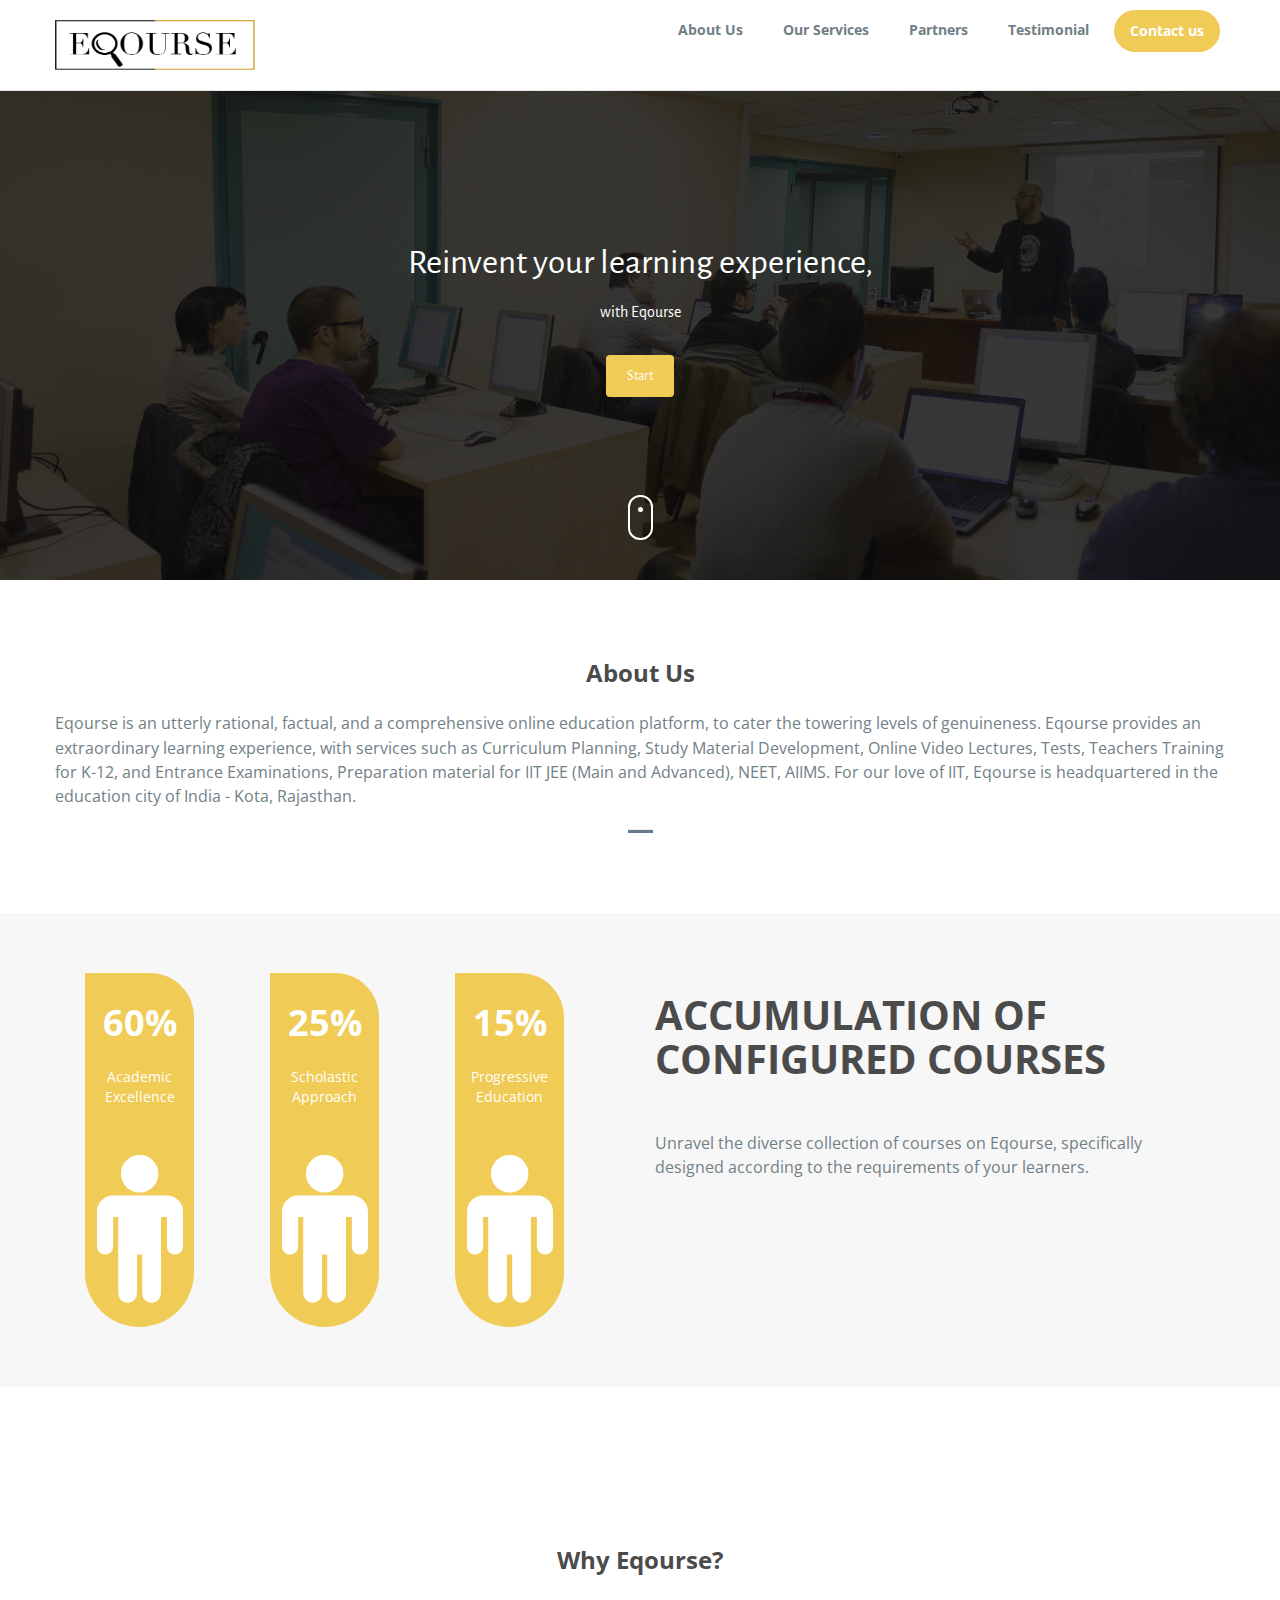
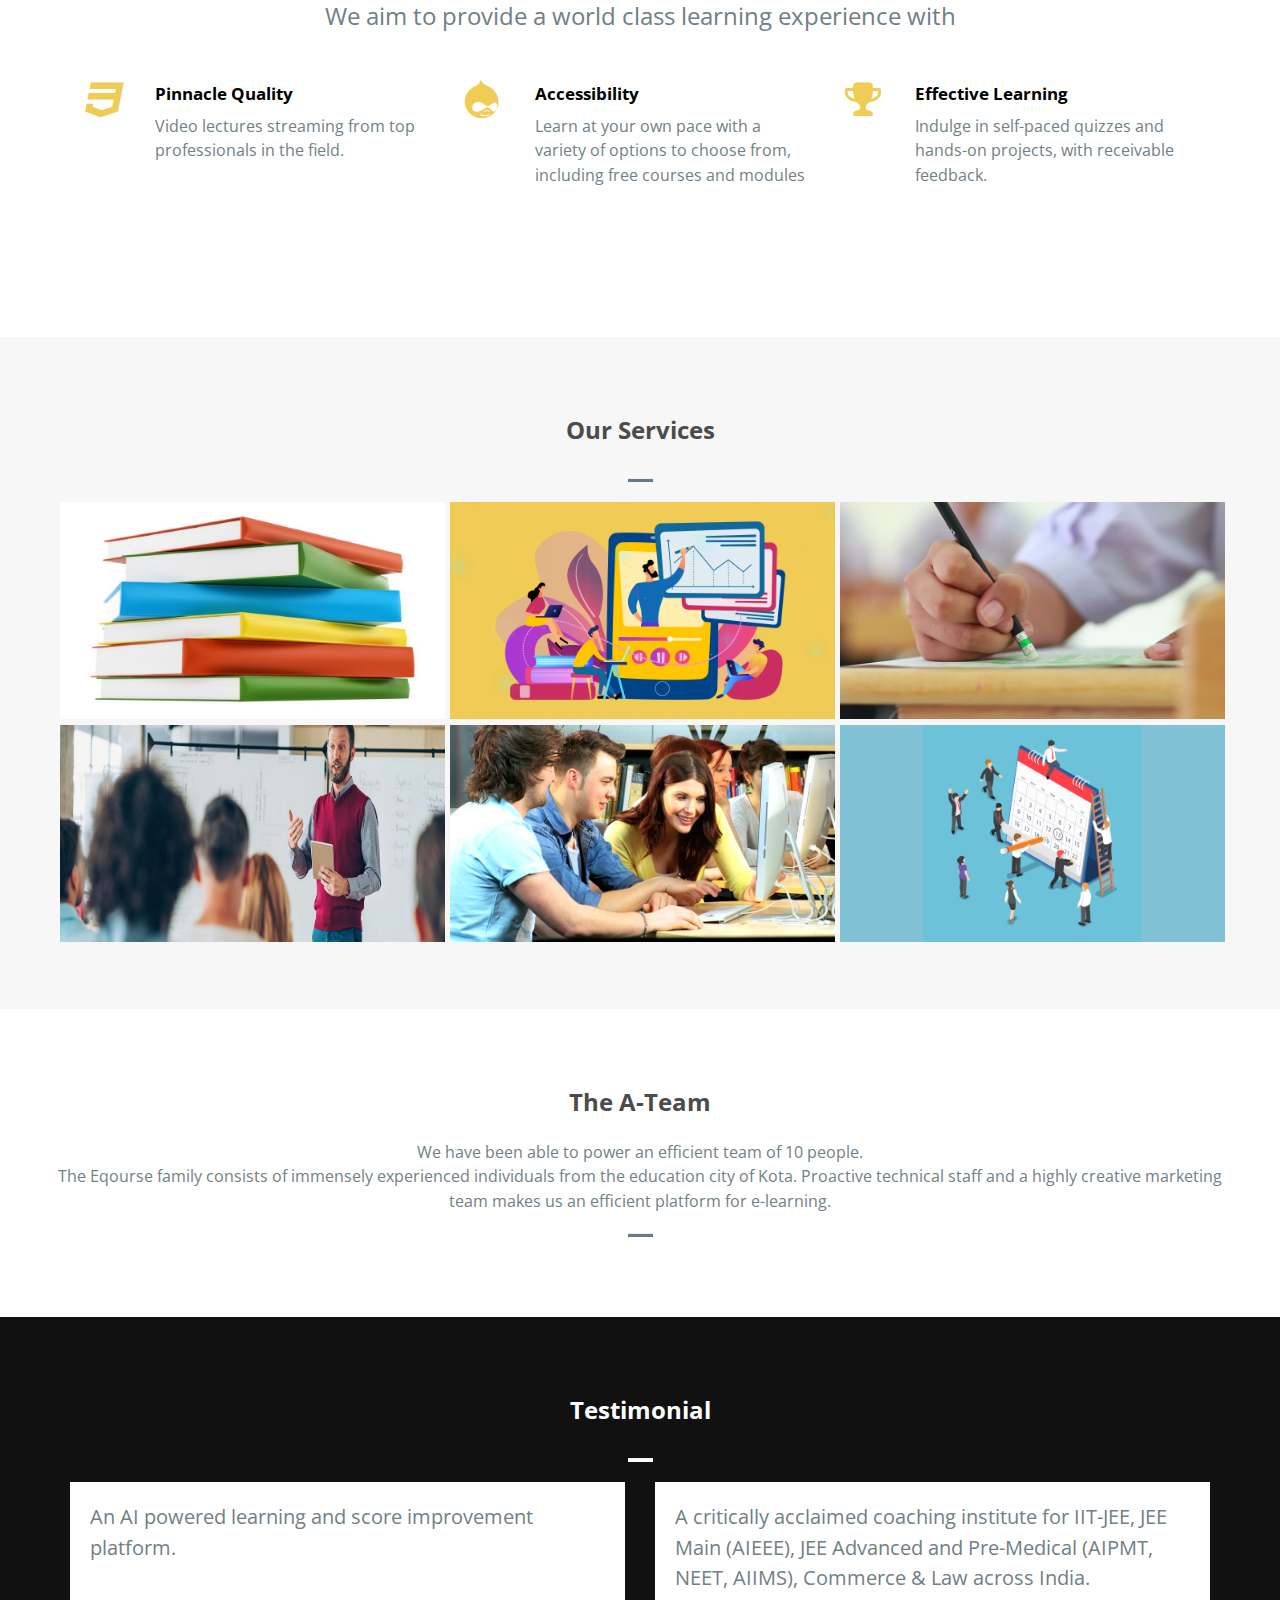
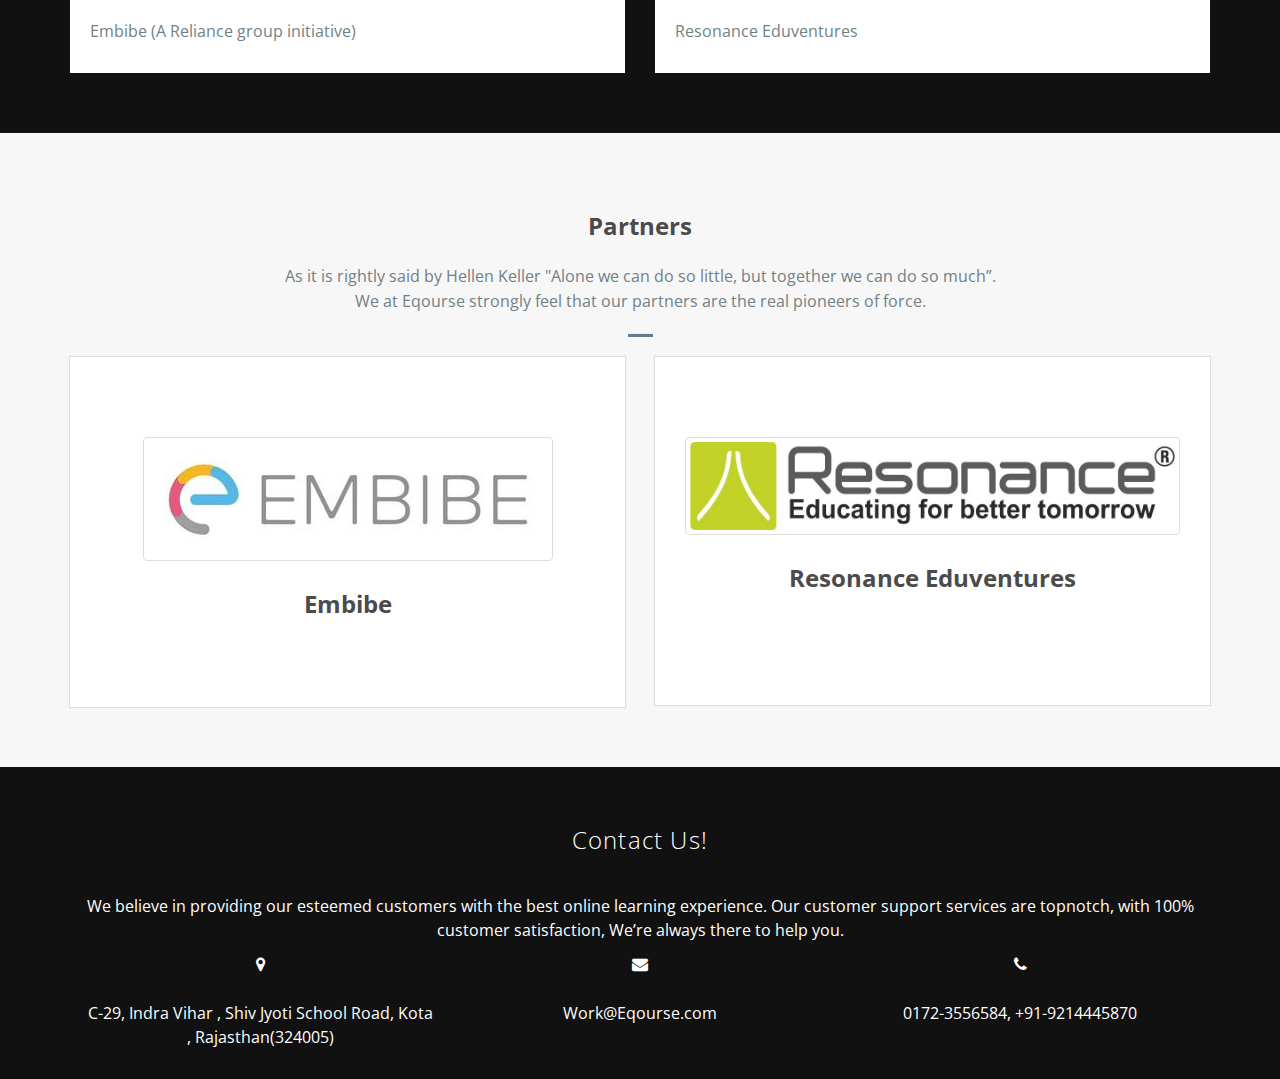
==== target/index.html @ d8205de4 "finnal" ====
<!DOCTYPE html>
<html lang="en">
<head>
  <meta charset="utf-8">
  <meta name="viewport" content="width=device-width, initial-scale=1">
  <link rel="icon" type="image/x-icon" href="img/EqourseLogo.png">
  <title>Eqourse</title>
  <link rel="stylesheet" type="text/css" href="https://fonts.googleapis.com/css?family=Open+Sans|Candal|Alegreya+Sans">
  <link rel="stylesheet" type="text/css" href="css/font-awesome.min.css">
  <link rel="stylesheet" type="text/css" href="css/bootstrap.min.css">
  <link rel="stylesheet" type="text/css" href="css/imagehover.min.css">
  <link rel="stylesheet" type="text/css" href="css/style.css">
  <script data-ad-client="ca-pub-9390100890086016" async src="https://pagead2.googlesyndication.com/pagead/js/adsbygoogle.js"></script>
</head>

<body>
  <!--Navigation bar-->
  <nav class="navbar navbar-default navbar-fixed-top">
    <div class="container">
      <div class="navbar-header">
        <button type="button" class="navbar-toggle" data-toggle="collapse" data-target="#myNavbar">
          <span class="icon-bar"></span>
          <span class="icon-bar"></span>
          <span class="icon-bar"></span>
        </button>
        <a class="navbar-brand" href="index.html"><img style=" width: 200px;height:50px" src="img/EqourseLogo.png" alt="Eqourse"></a>
      </div>
      <div class="collapse navbar-collapse" id="myNavbar">
        <ul class="nav navbar-nav navbar-right">
          <li><a href="#feature">About Us</a></li>
		   <li><a href="#courses">Our Services</a></li>
          <li><a href="#work-shop">Partners</a></li>
        
          <li><a href="#testimonial">Testimonial</a></li>
		   
         <!--  <li><a href="#" data-target="#login" data-toggle="modal">Sign in</a></li> -->
          <li class="btn-trial"><a href="#footer">Contact us</a></li>
        </ul>
      </div>
    </div>
  </nav>
  <!--/ Navigation bar-->
  <!--Modal box-->
  <div class="modal fade" id="login" role="dialog">
    <div class="modal-dialog modal-sm">

      <!-- Modal content no 1-->
<!--       <div class="modal-content">
        <div class="modal-header">
          <button type="button" class="close" data-dismiss="modal">&times;</button>
          <h4 class="modal-title text-center form-title">Login</h4>
        </div>
        <div class="modal-body padtrbl">

          <div class="login-box-body">
            <p class="login-box-msg">Sign in to start your session</p>
            <div class="form-group">
              <form name="" id="loginForm">
                <div class="form-group has-feedback">
                 
                  <input class="form-control" placeholder="Username" id="loginid" type="text" autocomplete="off" />
                  <span style="display:none;font-weight:bold; position:absolute;color: red;position: absolute;padding:4px;font-size: 11px;background-color:rgba(128, 128, 128, 0.26);z-index: 17;  right: 27px; top: 5px;" id="span_loginid"></span>
                
                  <span class="glyphicon glyphicon-user form-control-feedback"></span>
                </div>
                <div class="form-group has-feedback">
               
                  <input class="form-control" placeholder="Password" id="loginpsw" type="password" autocomplete="off" />
                  <span style="display:none;font-weight:bold; position:absolute;color: grey;position: absolute;padding:4px;font-size: 11px;background-color:rgba(128, 128, 128, 0.26);z-index: 17;  right: 27px; top: 5px;" id="span_loginpsw"></span>
                 
                  <span class="glyphicon glyphicon-lock form-control-feedback"></span>
                </div>
                <div class="row">
                  <div class="col-xs-12">
                    <div class="checkbox icheck">
                      <label>
                                <input type="checkbox" id="loginrem" > Remember Me
                              </label>
                    </div>
                  </div>
                  <div class="col-xs-12">
                    <button type="button" class="btn btn-green btn-block btn-flat" onclick="userlogin()">Sign In</button>
                  </div>
                </div>
              </form>
            </div>
          </div>
        </div>
      </div> -->

    </div>
  </div>
  <!--/ Modal box-->
  <!--Banner-->
  <div class="banner">
    <div class="bg-color">
      <div class="container">
        <div class="row">
          <div class="banner-text text-center">
            <div class="text-border">
              <h2 class="text-dec"></h2>
            </div>
            <div class="intro-para text-center quote">
              <p class="big-text">Reinvent your learning experience,</p>
              <p class="small-text">with Eqourse</p>
              <a href="#footer" class="btn get-quote">Start</a>
            </div>
            <a href="#feature" class="mouse-hover">
              <div class="mouse"></div>
            </a>
          </div>
        </div>
      </div>
    </div>
  </div>
  <!--/ Banner-->
  <!--Feature-->
  <section id="feature" class="section-padding">
    <div class="container">
      <div class="row">
        <div class="header-section ">
          <h2 class="text-center">About Us</h2>
          <p>
Eqourse is an utterly rational, factual, and a comprehensive online education platform, to cater the towering levels of genuineness.

Eqourse provides an extraordinary learning experience, with services such as Curriculum Planning, Study Material Development, Online Video Lectures, Tests, Teachers Training for K-12, and Entrance Examinations, Preparation material for IIT JEE (Main and Advanced), NEET, AIIMS. 
For our love of IIT, Eqourse is headquartered in the education city of India - Kota, Rajasthan. 
<br>
          <hr class="bottom-line">
        </div>
      
      </div>
    </div>
  </section>
  <!--/ feature-->
  <!--Organisations-->
  <section id="organisations" class="section-padding">
    <div class="container">
      <div class="row">
        <div class="col-md-6">
          <div class="col-lg-4 col-md-4 col-sm-4 col-xs-4">
            <div class="orga-stru">
              <h3>60%</h3>
              <p>Academic Excellence</p>
              <i class="fa fa-male"></i>
            </div>
          </div>
          <div class="col-lg-4 col-md-4 col-sm-4 col-xs-4">
            <div class="orga-stru">
              <h3>25%</h3>
              <p>Scholastic Approach</p>
              <i class="fa fa-male"></i>
            </div>
          </div>
          <div class="col-lg-4 col-md-4 col-sm-4 col-xs-4">
            <div class="orga-stru">
              <h3>15%</h3>
              <p>Progressive Education</p>
              <i class="fa fa-male"></i>
            </div>
          </div>
        </div>
        <div class="col-md-6">
          <div class="detail-info">
            <hgroup>
              <h3 class="det-txt"> Accumulation of Configured courses</h3>
              <h4 class="sm-txt"></h4>
            </hgroup>
            <p class="det-p">Unravel the diverse collection of courses on Eqourse, specifically designed according to the requirements of your learners. 
</p>
          </div>
        </div>
      </div>
    </div>
  </section>
  <!--/ Organisations-->
  <!--Cta-->
  <section id="cta-2">
    <div class="container">
      <div class="row">
        <div class="col-lg-12">
          <h2 class="text-center">Why Eqourse?</h2>
          <p class="cta-2-txt">We aim to provide a world class learning experience with</p>
           <div class="feature-info">
          <div class="fea">
            <div class="col-md-4">
              <div class="heading pull-right">
                <h4>Pinnacle Quality </h4>
                <p>Video lectures streaming from top professionals in the field.</p>
              </div>
              <div class="fea-img pull-left">
                <i class="fa fa-css3"></i>
              </div>
            </div>
          </div>
          <div class="fea">
            <div class="col-md-4">
              <div class="heading pull-right">
                <h4>Accessibility </h4>
                <p>Learn at your own pace with a variety of options to choose from, including free courses and modules</p>
              </div>
              <div class="fea-img pull-left">
                <i class="fa fa-drupal"></i>
              </div>
            </div>
          </div>
          <div class="fea">
            <div class="col-md-4">
              <div class="heading pull-right">
                <h4>Effective Learning</h4>
                <p>Indulge in self-paced quizzes and hands-on projects, with receivable feedback. </p>
              </div>
              <div class="fea-img pull-left">
                <i class="fa fa-trophy"></i>
              </div>
            </div>
          </div>
        </div>
        </div>
      </div>
    </div>
  </section> 
  <!--/ Cta-->
  
  
   <!--Courses-->
  <section id="courses" class="section-padding">
    <div class="container">
      <div class="row">
        <div class="header-section text-center">
          <h2>Our Services</h2>
          <p></p>
          <hr class="bottom-line">
        </div>
      </div>
    </div>
    <div class="container">
      <div class="row">
        <div class="col-md-4 col-sm-6 padleft-right">
          <figure class="imghvr-fold-up">
            <img src="img/course01.jpg" class="img-responsive">
            <figcaption>
              <h3>Study Material Development </h3>
              <p>While developing study material, one must keep into consideration the material related to reading, problem solving approach and topic analysis of the particular course. 
</p>
            </figcaption>
            <a href="#"></a>
          </figure>
        </div>
        <div class="col-md-4 col-sm-6 padleft-right">
          <figure class="imghvr-fold-up">
            <img src="img/course02.jpg" class="img-responsive">
            <figcaption>
              <h3>Online Video Lectures</h3>
              <p>We design educational lectures to be posted online. Lectures are recorded to video, audio or both, then uploaded and made viewable</p>
            </figcaption>
            <a href="#"></a>
          </figure>
        </div>
        <div class="col-md-4 col-sm-6 padleft-right">
          <figure class="imghvr-fold-up">
            <img src="img/course03.jpg" class="img-responsive">
            <figcaption>
              <h3>Tests</h3>
              <p> We design challenging procedures intended to establish the quality, performance, and reliability of students.
</p>
            </figcaption>
            <a href="#"></a>
          </figure>
        </div>
        <div class="col-md-4 col-sm-6 padleft-right">
          <figure class="imghvr-fold-up">
            <img src="img/course04.jpg" class="img-responsive">
            <figcaption>
              <h3>Teachers Training for K-12</h3>
              <p>We provide a qualified K12-powered training program for teachers by thorough training in online instruction methods.</p>
            </figcaption>
            <a href="#"></a>
          </figure>
        </div>
        <div class="col-md-4 col-sm-6 padleft-right">
          <figure class="imghvr-fold-up">
            <img src="img/course05.jpg" class="img-responsive">
            <figcaption>
              <h3>Entrance Examinations Preparation</h3>
              <p>We help our users to prepare themselves for entrance exams for IIT JEE (Main and Advanced), NEET, and AIIMS. 
by practicing using question papers from previous years.</p>
            </figcaption>
            <a href="#"></a>
          </figure>
        </div>
        <div class="col-md-4 col-sm-6 padleft-right">
         <figure class="imghvr-fold-up">
            <img src="img/course06.jpg" class="img-responsive">
            <figcaption>
              <h3>Curriculum Planning</h3>
              <p>A complex process where we analyse intended learning outcomes, assessments, content and pedagogic requirements necessary for student success across an entire curriculum.</p>
            </figcaption>
            <a href="#"></a>
          </figure>
        </div>
      </div>
    </div>
  </section>
  <!--/ Courses-->
  <!--Faculity member-->
  <section id="faculity-member" class="section-padding">
    <div class="container">
      <div class="row">
        <div class="header-section text-center">
          <h2>The A-Team</h2>
          <p>We have been able to power an efficient team of 10 people. 
		  </br>
The Eqourse family consists of immensely experienced individuals from the education city of Kota. Proactive technical staff and a highly creative marketing team makes us an efficient platform for e-learning. 
</p>
          <hr class="bottom-line">
        </div>
       <!--  <div class="col-lg-4 col-md-4 col-sm-4">
          <div class="pm-staff-profile-container">
            <div class="pm-staff-profile-image-wrapper text-center">
              <div class="pm-staff-profile-image">
                <img src="img/mentor.jpg" alt="" class="img-thumbnail img-circle" />
              </div>
            </div>
            <div class="pm-staff-profile-details text-center">
              <p class="pm-staff-profile-name">Bryan Johnson</p>
              <p class="pm-staff-profile-title">Lead Software Engineer</p>

              <p class="pm-staff-profile-bio">Davinder Singh Davinder Singh, budget web creator budget . Donec et placerat dui. In posuere metus et budget  placerat tristique. Maecenas Davinder est in sem  budget web creatorrper tincidunt. </p>
            </div>
          </div>
        </div>
        <div class="col-lg-4 col-md-4 col-sm-4">
          <div class="pm-staff-profile-container">
            <div class="pm-staff-profile-image-wrapper text-center">
              <div class="pm-staff-profile-image">
                <img src="img/mentor.jpg" alt="" class="img-thumbnail img-circle" />
              </div>
            </div>
            <div class="pm-staff-profile-details text-center">
              <p class="pm-staff-profile-name">Bryan Johnson</p>
              <p class="pm-staff-profile-title">Lead Software Engineer</p>

              <p class="pm-staff-profile-bio">Davinder Singh Davinder Singh, budget web creator budget . Donec et placerat dui. In posuere metus et budget  placerat tristique. Maecenas Davinder est in sem  budget web creatorrper tincidunt. </p>
            </div>
          </div>
        </div>
        <div class="col-lg-4 col-md-4 col-sm-4">
          <div class="pm-staff-profile-container">
            <div class="pm-staff-profile-image-wrapper text-center">
              <div class="pm-staff-profile-image">
                <img src="img/mentor.jpg" alt="" class="img-thumbnail img-circle" />
              </div>
            </div>
            <div class="pm-staff-profile-details text-center">
              <p class="pm-staff-profile-name">Bryan Johnson</p>
              <p class="pm-staff-profile-title">Lead Software Engineer</p>

              <p class="pm-staff-profile-bio">Davinder Singh Davinder Singh, budget web creator budget . Donec et placerat dui. In posuere metus et budget  placerat tristique. Maecenas Davinder est in sem  budget web creatorrper tincidunt. </p>
            </div>
          </div>
        </div> -->
      </div>
    </div>
  </section>
  <!--/ Faculity member-->
  <!--Testimonial-->
  <section id="testimonial" class="section-padding">
    <div class="container">
      <div class="row">
        <div class="header-section text-center">
          <h2 class="white">Testimonial</h2>
          <hr class="bottom-line bg-white">
        </div>
        <div class="col-md-6 col-sm-6">
          <div class="text-comment">
            <p class="text-par">An AI powered learning and score improvement platform.<br><br></p>
            <p class="text-name"> Embibe (A Reliance group initiative)</p>
          </div>
        </div>
        <div class="col-md-6 col-sm-6">
          <div class="text-comment">
            <p class="text-par"> A critically acclaimed coaching institute for IIT-JEE, JEE Main (AIEEE), JEE Advanced and Pre-Medical (AIPMT, NEET, AIIMS), Commerce & Law across India.</p>
            <p class="text-name">Resonance Eduventures </p>
          </div>
        </div>
      </div>
    </div>
  </section>
  <!--/ Testimonial-->
 
  <!--Pricing--><!-- 
  <section id="pricing" class="section-padding">
    <div class="container">
      <div class="row">
        <div class="header-section text-center">
          <h2>Our Pricing</h2>
          <p>Davinder Singh Davinder Singh, budget Web creator adipisicing budget . Budgetem nesciunt vitae,<br> maiores, magni Budget Web creatorum aliBudget Web creator.</p>
          <hr class="bottom-line">
        </div>
        <div class="col-md-4 col-sm-4">
          <div class="price-table">
           
            <div class="pricing-head">
              <h4>Monthly Plan</h4>
              <span class="fa fa-usd curency"></span> <span class="amount">200</span>
            </div>

          
            <div class="price-in mart-15">
              <a href="#" class="btn btn-bg green btn-block">PURCHACE</a>
            </div>
          </div>
        </div>
        <div class="col-md-4 col-sm-4">
          <div class="price-table">
            
            <div class="pricing-head">
              <h4>Quarterly Plan</h4>
              <span class="fa fa-usd curency"></span> <span class="amount">800</span>
            </div>

          
            <div class="price-in mart-15">
              <a href="#" class="btn btn-bg yellow btn-block">PURCHACE</a>
            </div>
          </div>
        </div>
        <div class="col-md-4 col-sm-4">
          <div class="price-table">
          
            <div class="pricing-head">
              <h4>Year Plan</h4>
              <span class="fa fa-usd curency"></span> <span class="amount">1200</span>
            </div>

           
            <div class="price-in mart-15">
              <a href="#" class="btn btn-bg red btn-block">PURCHACE</a>
            </div>
          </div>
        </div>
      </div>
    </div>
  </section> -->
  <!--/ Pricing-->
  <!--Contact-->
<!--   <section id="contact" class="section-padding">
    <div class="container">
      <div class="row">
        <div class="header-section text-center">
          <h2>Contact Us</h2>
          <p>We believe in providing our esteemed customers with the best online learning experience. Our customer support services are topnotch, with 100% customer satisfaction, We’re always there to help you. </p>
          <hr class="bottom-line">
        </div>
        <div id="sendmessage">Your message has been sent. Thank you!</div>
        <div id="errormessage"></div>
        <form action="" method="post" role="form" class="contactForm">
          <div class="col-md-6 col-sm-6 col-xs-12 left">
            <div class="form-group">
              <input type="text" name="name" class="form-control form" id="name" placeholder="Your Name" data-rule="minlen:4" data-msg="Please enter at least 4 chars" />
              <div class="validation"></div>
            </div>
            <div class="form-group">
              <input type="email" class="form-control" name="email" id="email" placeholder="Your Email" data-rule="email" data-msg="Please enter a valid email" />
              <div class="validation"></div>
            </div>
            <div class="form-group">
              <input type="text" class="form-control" name="subject" id="subject" placeholder="Subject" data-rule="minlen:4" data-msg="Please enter at least 8 chars of subject" />
              <div class="validation"></div>
            </div>
          </div>

          <div class="col-md-6 col-sm-6 col-xs-12 right">
            <div class="form-group">
              <textarea class="form-control" name="message" rows="5" data-rule="required" data-msg="Please write something for us" placeholder="Message"></textarea>
              <div class="validation"></div>
            </div>
          </div>

          <div class="col-xs-12">
          
            <button type="submit" id="submit" name="submit" class="form contact-form-button light-form-button oswald light">SEND EMAIL</button>
          </div>
        </form>

      </div>
    </div>
  </section> -->
  <!--/ Contact-->
  <!--work-shop-->
  <section id="work-shop" class="section-padding">
    <div class="container">
      <div class="row">
        <div class="header-section text-center">
          <h2>Partners</h2>
           <p >As it is rightly said by Hellen Keller "Alone we can do so little, but together we can do so much”.  <br>
We at Eqourse strongly feel that our partners are the real pioneers of force.<br>
</p>
          <hr class="bottom-line">
        </div>
        <div class="col-md-6 col-sm-6">
          <div class="service-box text-center">
            <div class="icon-box">
			<img src="img/Embibe_Logo.png" alt="" class="img-thumbnail " />
             
            </div>
            <div class="icon-text">
              <h4 class="ser-text">Embibe</h4>
			  
            </div>
          </div>
        </div>
        <div class="col-md-6 col-sm-6">
          <div class="service-box text-center">
            <div class="icon-box">
              <img src="img/Resonance_Logo.jpg" alt="" class="img-thumbnail " />
            </div>
            <div class="icon-text">
              <h4 class="ser-text">Resonance Eduventures</h4><br>
            </div>
          </div>
        </div>
     <!--    <div class="col-md-4 col-sm-6">
          <div class="service-box text-center">
            <div class="icon-box">
              <i class="fa fa-joomla color-green"></i>
            </div>
            <div class="icon-text">
              <h4 class="ser-text">Entrance Examinations Preparation</h4>
            </div>
          </div>
        </div> -->
      </div>
    </div>
  </section>
  <!--/ work-shop-->
  <!--Footer-->
  <footer id="footer" class="footer">
    <div class="container text-center">

      <h3>Contact Us!</h3>
<p>We believe in providing our esteemed customers with the best online learning experience. Our customer support services are topnotch, with 100% customer satisfaction, We’re always there to help you. </p>
         
      <!-- <form class="mc-trial row">
        <div class="form-group col-md-3 col-md-offset-2 col-sm-4">
          <div class=" controls">
            <input name="name" placeholder="Enter Your Name" class="form-control" type="text">
          </div>
        </div>
      
        <div class="form-group col-md-3 col-sm-4">
          <div class=" controls">
            <input name="EMAIL" placeholder="Enter Your email" class="form-control" type="email">
          </div>
        </div>
      
        <div class="col-md-2 col-sm-4">
          <p>
            <button name="submit" type="submit" class="btn btn-block btn-submit">
            Submit <i class="fa fa-arrow-right"></i></button>
          </p>
        </div>
      </form> -->
      <!-- End newsletter-form -->
	  
	  <div class="col-md-4 col-lg-4 col-sm-12 single-contact">
                  <div class="contact-icon">
                    <i class="fa fa-map-marker"></i>
                  </div><br>
                  <p>C-29, Indra Vihar , Shiv Jyoti School Road, Kota , Rajasthan(324005)</p>
                </div>
                <div class="col-md-4 col-lg-4 col-sm-12 single-contact">
                  <div class="contact-icon">
                    <i class="fa fa-envelope"></i>
                  </div>
				  <br>
                  <p><a href="mailto:dsocialstylus@gmail.com">Work@Eqourse.com</a></p>
                </div>
                <div  class="col-md-4 col-lg-4 col-sm-12 single-contact">
                  <div class="contact-icon">
                    <i class="fa fa-phone"></i>
                  </div>
				  <br>
                  <p><a href="callto:01723556584">0172-3556584,</a>
				  <a href="callto:+917717589805">+91-9214445870</a></p>
                </div>
     
      <div >
        <a href="https://bootstrapmade.com/"></a>
		 <!--  <ul class="social-links">
        <li><a href="#link"><i class="fa fa-twitter fa-fw"></i></a></li>
        <li><a href="#link"><i class="fa fa-facebook fa-fw"></i></a></li>
        <li><a href="#link"><i class="fa fa-google-plus fa-fw"></i></a></li>
        <li><a href="#link"><i class="fa fa-dribbble fa-fw"></i></a></li>
        <li><a href="#link"><i class="fa fa-linkedin fa-fw"></i></a></li>
      </ul>  -->
      </div>
	 
    </div>
	
  </footer>
  <!--/ Footer-->

  <script src="js/jquery.min.js"></script>
  <script src="js/jquery.easing.min.js"></script>
  <script src="js/bootstrap.min.js"></script>
  <script src="js/custom.js"></script>
  <script src="contactform/contactform.js"></script>

</body>

</html>
---- target/css/imagehover.min.css ----
/*
 * ImageHover.css - http://www.imagehover.io
 */
 [class*=' imghvr-'],[class^=imghvr-]{position:relative;display:inline-block;margin:0;max-width:100%;background-color:#2266a5;color:#fff;overflow:hidden;-webkit-backface-visibility:hidden;backface-visibility:hidden;-moz-osx-font-smoothing:grayscale;-webkit-transform:translateZ(0);transform:translateZ(0)}[class*=' imghvr-']>img,[class^=imghvr-]>img{vertical-align:top;max-width:100%}[class*=' imghvr-'] figcaption,[class^=imghvr-] figcaption{background-color:#135796;padding:30px;position:absolute;top:0;bottom:0;left:0;right:0;color:#fff}[class*=' imghvr-'] figcaption h1,[class*=' imghvr-'] figcaption h2,[class*=' imghvr-'] figcaption h3,[class*=' imghvr-'] figcaption h4,[class*=' imghvr-'] figcaption h5,[class*=' imghvr-'] figcaption h6,[class^=imghvr-] figcaption h1,[class^=imghvr-] figcaption h2,[class^=imghvr-] figcaption h3,[class^=imghvr-] figcaption h4,[class^=imghvr-] figcaption h5,[class^=imghvr-] figcaption h6{color:#fff}[class*=' imghvr-'] a,[class^=imghvr-] a{position:absolute;top:0;bottom:0;left:0;right:0;z-index:1}[class*=' imghvr-'],[class*=' imghvr-'] *,[class*=' imghvr-'] :after,[class*=' imghvr-'] :before,[class*=' imghvr-']:after,[class*=' imghvr-']:before,[class^=imghvr-],[class^=imghvr-] *,[class^=imghvr-] :after,[class^=imghvr-] :before,[class^=imghvr-]:after,[class^=imghvr-]:before{-webkit-box-sizing:border-box;box-sizing:border-box;-webkit-transition:all .35s ease;transition:all .35s ease}[class*=' imghvr-fade'] figcaption,[class*=' imghvr-fade']:hover>img,[class^=imghvr-fade] figcaption,[class^=imghvr-fade]:hover>img{opacity:0}[class*=' imghvr-fade']:hover figcaption,[class^=imghvr-fade]:hover figcaption{opacity:1}[class*=' imghvr-fade']:hover figcaption,[class*=' imghvr-fade']:hover>img,[class^=imghvr-fade]:hover figcaption,[class^=imghvr-fade]:hover>img{-webkit-transform:translate(0,0);transform:translate(0,0)}.imghvr-fade-in-up figcaption{-webkit-transform:translate(0,15%);transform:translate(0,15%)}.imghvr-fade-in-down figcaption{-webkit-transform:translate(0,-15%);transform:translate(0,-15%)}.imghvr-fade-in-left figcaption{-webkit-transform:translate(-15%,0);transform:translate(-15%,0)}.imghvr-fade-in-right figcaption{-webkit-transform:translate(15%,0);transform:translate(15%,0)}[class*=' imghvr-push-']:hover figcaption,[class^=imghvr-push-]:hover figcaption{-webkit-transform:translate(0,0);transform:translate(0,0)}.imghvr-push-up figcaption{-webkit-transform:translateY(100%);transform:translateY(100%)}.imghvr-push-down figcaption,.imghvr-push-up:hover>img{-webkit-transform:translateY(-100%);transform:translateY(-100%)}.imghvr-push-down:hover>img{-webkit-transform:translateY(100%);transform:translateY(100%)}.imghvr-push-left figcaption{-webkit-transform:translateX(100%);transform:translateX(100%)}.imghvr-push-left:hover>img,.imghvr-push-right figcaption{-webkit-transform:translateX(-100%);transform:translateX(-100%)}.imghvr-push-right:hover>img{-webkit-transform:translateX(100%);transform:translateX(100%)}[class*=' imghvr-slide-']:hover figcaption,[class^=imghvr-slide-]:hover figcaption{-webkit-transform:translate(0,0);transform:translate(0,0)}.imghvr-slide-up figcaption{-webkit-transform:translateY(100%);transform:translateY(100%)}.imghvr-slide-down figcaption{-webkit-transform:translateY(-100%);transform:translateY(-100%)}.imghvr-slide-left figcaption{-webkit-transform:translateX(100%);transform:translateX(100%)}.imghvr-slide-right figcaption{-webkit-transform:translateX(-100%);transform:translateX(-100%)}.imghvr-slide-top-left figcaption{-webkit-transform:translate(-100%,-100%);transform:translate(-100%,-100%)}.imghvr-slide-top-right figcaption{-webkit-transform:translate(100%,-100%);transform:translate(100%,-100%)}.imghvr-slide-bottom-left figcaption{-webkit-transform:translate(-100%,100%);transform:translate(-100%,100%)}.imghvr-slide-bottom-right figcaption{-webkit-transform:translate(100%,100%);transform:translate(100%,100%)}[class*=' imghvr-reveal-']:before,[class^=imghvr-reveal-]:before{position:absolute;top:0;bottom:0;left:0;right:0;content:'';background-color:#135796}[class*=' imghvr-reveal-'] figcaption,[class^=imghvr-reveal-] figcaption{opacity:0}[class*=' imghvr-reveal-']:hover:before,[class^=imghvr-reveal-]:hover:before{-webkit-transform:translate(0,0);transform:translate(0,0)}[class*=' imghvr-reveal-']:hover figcaption,[class^=imghvr-reveal-]:hover figcaption{opacity:1;-webkit-transition-delay:.21s;transition-delay:.21s}.imghvr-reveal-up:before{-webkit-transform:translateY(100%);transform:translateY(100%)}.imghvr-reveal-down:before{-webkit-transform:translateY(-100%);transform:translateY(-100%)}.imghvr-reveal-left:before{-webkit-transform:translateX(100%);transform:translateX(100%)}.imghvr-reveal-right:before{-webkit-transform:translateX(-100%);transform:translateX(-100%)}.imghvr-reveal-top-left:before{-webkit-transform:translate(-100%,-100%);transform:translate(-100%,-100%)}.imghvr-reveal-top-right:before{-webkit-transform:translate(100%,-100%);transform:translate(100%,-100%)}.imghvr-reveal-bottom-left:before{-webkit-transform:translate(-100%,100%);transform:translate(-100%,100%)}.imghvr-reveal-bottom-right:before{-webkit-transform:translate(100%,100%);transform:translate(100%,100%)}[class*=' imghvr-hinge-'],[class^=imghvr-hinge-]{-webkit-perspective:50em;perspective:50em}[class*=' imghvr-hinge-'] figcaption,[class^=imghvr-hinge-] figcaption{opacity:0;z-index:1}[class*=' imghvr-hinge-']:hover img,[class^=imghvr-hinge-]:hover img{opacity:0}[class*=' imghvr-hinge-']:hover figcaption,[class^=imghvr-hinge-]:hover figcaption{opacity:1;-webkit-transition-delay:.21s;transition-delay:.21s}.imghvr-hinge-up img{-webkit-transform-origin:50% 0;-ms-transform-origin:50% 0;transform-origin:50% 0}.imghvr-hinge-up figcaption{-webkit-transform:rotateX(90deg);transform:rotateX(90deg);-webkit-transform-origin:50% 100%;-ms-transform-origin:50% 100%;transform-origin:50% 100%}.imghvr-hinge-up:hover>img{-webkit-transform:rotateX(-90deg);transform:rotateX(-90deg)}.imghvr-hinge-up:hover figcaption{-webkit-transform:rotateX(0);transform:rotateX(0)}.imghvr-hinge-down img{-webkit-transform-origin:50% 100%;-ms-transform-origin:50% 100%;transform-origin:50% 100%}.imghvr-hinge-down figcaption{-webkit-transform:rotateX(-90deg);transform:rotateX(-90deg);-webkit-transform-origin:50% -50%;-ms-transform-origin:50% -50%;transform-origin:50% -50%}.imghvr-hinge-down:hover>img{-webkit-transform:rotateX(90deg);transform:rotateX(90deg);opacity:0}.imghvr-hinge-down:hover figcaption{-webkit-transform:rotateX(0);transform:rotateX(0)}.imghvr-hinge-left img{-webkit-transform-origin:0 50%;-ms-transform-origin:0 50%;transform-origin:0 50%}.imghvr-hinge-left figcaption{-webkit-transform:rotateY(-90deg);transform:rotateY(-90deg);-webkit-transform-origin:100% 50%;-ms-transform-origin:100% 50%;transform-origin:100% 50%}.imghvr-hinge-left:hover>img{-webkit-transform:rotateY(90deg);transform:rotateY(90deg)}.imghvr-hinge-left:hover figcaption{-webkit-transform:rotateY(0);transform:rotateY(0)}.imghvr-hinge-right img{-webkit-transform-origin:100% 50%;-ms-transform-origin:100% 50%;transform-origin:100% 50%}.imghvr-hinge-right figcaption{-webkit-transform:rotateY(90deg);transform:rotateY(90deg);-webkit-transform-origin:0 50%;-ms-transform-origin:0 50%;transform-origin:0 50%}.imghvr-hinge-right:hover>img{-webkit-transform:rotateY(-90deg);transform:rotateY(-90deg)}.imghvr-hinge-right:hover figcaption{-webkit-transform:rotateY(0);transform:rotateY(0)}[class*=' imghvr-flip-'],[class^=imghvr-flip-]{-webkit-perspective:50em;perspective:50em}[class*=' imghvr-flip-'] img,[class^=imghvr-flip-] img{backface-visibility:hidden}[class*=' imghvr-flip-'] figcaption,[class*=' imghvr-flip-']:hover>img,[class^=imghvr-flip-] figcaption,[class^=imghvr-flip-]:hover>img{opacity:0}[class*=' imghvr-flip-']:hover figcaption,[class^=imghvr-flip-]:hover figcaption{opacity:1;-webkit-transition-delay:.13999999999999999s;transition-delay:.13999999999999999s}.imghvr-flip-horiz figcaption{-webkit-transform:rotateX(90deg);transform:rotateX(90deg);-webkit-transform-origin:0 50%;-ms-transform-origin:0 50%;transform-origin:0 50%}.imghvr-flip-horiz:hover img{-webkit-transform:rotateX(-180deg);transform:rotateX(-180deg)}.imghvr-flip-horiz:hover figcaption{-webkit-transform:rotateX(0);transform:rotateX(0)}.imghvr-flip-vert figcaption{-webkit-transform:rotateY(90deg);transform:rotateY(90deg);-webkit-transform-origin:50% 0;-ms-transform-origin:50% 0;transform-origin:50% 0}.imghvr-flip-vert:hover>img{-webkit-transform:rotateY(-180deg);transform:rotateY(-180deg)}.imghvr-flip-vert:hover figcaption{-webkit-transform:rotateY(0);transform:rotateY(0)}.imghvr-flip-diag-1 figcaption{-webkit-transform:rotate3d(1,-1,0,100deg);transform:rotate3d(1,-1,0,100deg)}.imghvr-flip-diag-1:hover>img{-webkit-transform:rotate3d(-1,1,0,100deg);transform:rotate3d(-1,1,0,100deg)}.imghvr-flip-diag-1:hover figcaption{-webkit-transform:rotate3d(0,0,0,0deg);transform:rotate3d(0,0,0,0deg)}.imghvr-flip-diag-2 figcaption{-webkit-transform:rotate3d(1,1,0,100deg);transform:rotate3d(1,1,0,100deg)}.imghvr-flip-diag-2:hover>img{-webkit-transform:rotate3d(-1,-1,0,100deg);transform:rotate3d(-1,-1,0,100deg)}.imghvr-flip-diag-2:hover figcaption{-webkit-transform:rotate3d(0,0,0,0deg);transform:rotate3d(0,0,0,0deg)}[class*=' imghvr-shutter-out-']:before,[class^=imghvr-shutter-out-]:before{background:#135796;position:absolute;content:'';-webkit-transition-delay:105ms;transition-delay:105ms}[class*=' imghvr-shutter-out-'] figcaption,[class^=imghvr-shutter-out-] figcaption{opacity:0;-webkit-transition-delay:0s;transition-delay:0s}[class*=' imghvr-shutter-out-']:hover:before,[class^=imghvr-shutter-out-]:hover:before{-webkit-transition-delay:0s;transition-delay:0s}[class*=' imghvr-shutter-out-']:hover figcaption,[class^=imghvr-shutter-out-]:hover figcaption{opacity:1;-webkit-transition-delay:105ms;transition-delay:105ms}.imghvr-shutter-out-horiz:before{left:50%;right:50%;top:0;bottom:0}.imghvr-shutter-out-horiz:hover:before{left:0;right:0}.imghvr-shutter-out-vert:before{top:50%;bottom:50%;left:0;right:0}.imghvr-shutter-out-vert:hover:before{top:0;bottom:0}.imghvr-shutter-out-diag-1:before{top:50%;bottom:50%;left:-35%;right:-35%;-webkit-transform:rotate(45deg);transform:rotate(45deg)}.imghvr-shutter-out-diag-1:hover:before{top:-35%;bottom:-35%}.imghvr-shutter-out-diag-2:before{top:50%;bottom:50%;left:-35%;right:-35%;-webkit-transform:rotate(-45deg);transform:rotate(-45deg)}.imghvr-shutter-out-diag-2:hover:before{top:-35%;bottom:-35%}[class*=' imghvr-shutter-in-']:after,[class*=' imghvr-shutter-in-']:before,[class^=imghvr-shutter-in-]:after,[class^=imghvr-shutter-in-]:before{background:#135796;position:absolute;content:''}[class*=' imghvr-shutter-in-']:after,[class^=imghvr-shutter-in-]:after{top:0;left:0}[class*=' imghvr-shutter-in-']:before,[class^=imghvr-shutter-in-]:before{right:0;bottom:0}[class*=' imghvr-shutter-in-'] figcaption,[class^=imghvr-shutter-in-] figcaption{opacity:0;z-index:1}[class*=' imghvr-shutter-in-']:hover figcaption,[class^=imghvr-shutter-in-]:hover figcaption{opacity:1;-webkit-transition-delay:.21s;transition-delay:.21s}.imghvr-shutter-in-horiz:after,.imghvr-shutter-in-horiz:before{width:0;height:100%}.imghvr-shutter-in-horiz:hover:after,.imghvr-shutter-in-horiz:hover:before{width:50%}.imghvr-shutter-in-vert:after,.imghvr-shutter-in-vert:before{height:0;width:100%}.imghvr-shutter-in-vert:hover:after,.imghvr-shutter-in-vert:hover:before{height:50%}.imghvr-shutter-in-out-horiz:after,.imghvr-shutter-in-out-horiz:before{width:0;height:100%}.imghvr-shutter-in-out-horiz:hover:after,.imghvr-shutter-in-out-horiz:hover:before{width:100%;opacity:.75}.imghvr-shutter-in-out-vert:after,.imghvr-shutter-in-out-vert:before{height:0;width:100%}.imghvr-shutter-in-out-vert:hover:after,.imghvr-shutter-in-out-vert:hover:before{height:100%;opacity:.75}.imghvr-shutter-in-out-diag-1:after,.imghvr-shutter-in-out-diag-1:before{width:200%;height:200%;-webkit-transition:all .6s ease;transition:all .6s ease;opacity:.75}.imghvr-shutter-in-out-diag-1:after{-webkit-transform:skew(-45deg) translateX(-150%);transform:skew(-45deg) translateX(-150%)}.imghvr-shutter-in-out-diag-1:before{-webkit-transform:skew(-45deg) translateX(150%);transform:skew(-45deg) translateX(150%)}.imghvr-shutter-in-out-diag-1:hover:after{-webkit-transform:skew(-45deg) translateX(-50%);transform:skew(-45deg) translateX(-50%)}.imghvr-shutter-in-out-diag-1:hover:before{-webkit-transform:skew(-45deg) translateX(50%);transform:skew(-45deg) translateX(50%)}.imghvr-shutter-in-out-diag-2:after,.imghvr-shutter-in-out-diag-2:before{width:200%;height:200%;-webkit-transition:all .6s ease;transition:all .6s ease;opacity:.75}.imghvr-shutter-in-out-diag-2:after{-webkit-transform:skew(45deg) translateX(-100%);transform:skew(45deg) translateX(-100%)}.imghvr-shutter-in-out-diag-2:before{-webkit-transform:skew(45deg) translateX(100%);transform:skew(45deg) translateX(100%)}.imghvr-shutter-in-out-diag-2:hover:after,.imghvr-shutter-in-out-diag-2:hover:before{-webkit-transform:skew(45deg) translateX(0);transform:skew(45deg) translateX(0)}[class*=' imghvr-fold'],[class^=imghvr-fold]{-webkit-perspective:50em;perspective:50em}[class*=' imghvr-fold'] img,[class^=imghvr-fold] img{-webkit-transform-origin:50% 0;-ms-transform-origin:50% 0;transform-origin:50% 0}[class*=' imghvr-fold'] figcaption,[class^=imghvr-fold] figcaption{z-index:1;opacity:0}[class*=' imghvr-fold']:hover>img,[class^=imghvr-fold]:hover>img{opacity:0;-webkit-transition-delay:0;transition-delay:0}[class*=' imghvr-fold']:hover figcaption,[class^=imghvr-fold]:hover figcaption{-webkit-transform:rotateX(0) translate3d(0,0,0) scale(1);transform:rotateX(0) translate3d(0,0,0) scale(1);opacity:1;-webkit-transition-delay:.21s;transition-delay:.21s}.imghvr-fold-up>img{-webkit-transform-origin:50% 0;-ms-transform-origin:50% 0;transform-origin:50% 0}.imghvr-fold-up figcaption{-webkit-transform:rotateX(-90deg) translate3d(0,-50%,0) scale(.6);transform:rotateX(-90deg) translate3d(0,-50%,0) scale(.6);-webkit-transform-origin:50% 100%;-ms-transform-origin:50% 100%;transform-origin:50% 100%}.imghvr-fold-up:hover>img{-webkit-transform:rotateX(90deg) scale(.6) translateY(50%);transform:rotateX(90deg) scale(.6) translateY(50%)}.imghvr-fold-down>img{-webkit-transform-origin:50% 100%;-ms-transform-origin:50% 100%;transform-origin:50% 100%}.imghvr-fold-down figcaption{-webkit-transform:rotateX(90deg) translate3d(0,50%,0) scale(.6);transform:rotateX(90deg) translate3d(0,50%,0) scale(.6);-webkit-transform-origin:50% 0;-ms-transform-origin:50% 0;transform-origin:50% 0}.imghvr-fold-down:hover>img{-webkit-transform:rotateX(-90deg) scale(.6) translateY(-50%);transform:rotateX(-90deg) scale(.6) translateY(-50%)}.imghvr-fold-left>img{-webkit-transform-origin:0 50%;-ms-transform-origin:0 50%;transform-origin:0 50%}.imghvr-fold-left figcaption{-webkit-transform:rotateY(90deg) translate3d(-50%,0,0) scale(.6);transform:rotateY(90deg) translate3d(-50%,0,0) scale(.6);-webkit-transform-origin:100% 50%;-ms-transform-origin:100% 50%;transform-origin:100% 50%}.imghvr-fold-left:hover>img{-webkit-transform:rotateY(-90deg) scale(.6) translateX(50%);transform:rotateY(-90deg) scale(.6) translateX(50%)}.imghvr-fold-right{-webkit-perspective:50em;perspective:50em}.imghvr-fold-right>img{-webkit-transform-origin:100% 50%;-ms-transform-origin:100% 50%;transform-origin:100% 50%}.imghvr-fold-right figcaption{-webkit-transform:rotateY(-90deg) translate3d(50%,0,0) scale(.6);transform:rotateY(-90deg) translate3d(50%,0,0) scale(.6);-webkit-transform-origin:0 50%;-ms-transform-origin:0 50%;transform-origin:0 50%}.imghvr-fold-right:hover>img{-webkit-transform:rotateY(90deg) scale(.6) translateX(-50%);transform:rotateY(90deg) scale(.6) translateX(-50%)}.imghvr-zoom-in figcaption{opacity:0;-webkit-transform:scale(.5);transform:scale(.5)}.imghvr-zoom-in:hover figcaption{-webkit-transform:scale(1);transform:scale(1);opacity:1}[class*=' imghvr-zoom-out'] figcaption,[class^=imghvr-zoom-out] figcaption{-webkit-transform:scale(.5);transform:scale(.5);-webkit-transform-origin:50% 50%;-ms-transform-origin:50% 50%;transform-origin:50% 50%;opacity:0}[class*=' imghvr-zoom-out'].hover figcaption,[class*=' imghvr-zoom-out']:hover figcaption,[class^=imghvr-zoom-out].hover figcaption,[class^=imghvr-zoom-out]:hover figcaption{-webkit-transform:scale(1);transform:scale(1);opacity:1;-webkit-transition-delay:.35s;transition-delay:.35s}.imghvr-zoom-out:hover>img{-webkit-transform:scale(.5);transform:scale(.5);opacity:0}.imghvr-zoom-out-up.hover>img,.imghvr-zoom-out-up:hover>img{-webkit-animation:imghvr-zoom-out-up .40249999999999997s linear;animation:imghvr-zoom-out-up .40249999999999997s linear;-webkit-animation-iteration-count:1;animation-iteration-count:1;-webkit-animation-fill-mode:forwards;animation-fill-mode:forwards}@-webkit-keyframes imghvr-zoom-out-up{50%{-webkit-transform:scale(.8) translateY(0);transform:scale(.8) translateY(0);opacity:.5}100%{-webkit-transform:scale(.8) translateY(-150%);transform:scale(.8) translateY(-150%);opacity:.5}}@keyframes imghvr-zoom-out-up{50%{-webkit-transform:scale(.8) translateY(0);transform:scale(.8) translateY(0);opacity:.5}100%{-webkit-transform:scale(.8) translateY(-150%);transform:scale(.8) translateY(-150%);opacity:.5}}.imghvr-zoom-out-down.hover>img,.imghvr-zoom-out-down:hover>img{-webkit-animation:imghvr-zoom-out-down .40249999999999997s linear;animation:imghvr-zoom-out-down .40249999999999997s linear;-webkit-animation-iteration-count:1;animation-iteration-count:1;-webkit-animation-fill-mode:forwards;animation-fill-mode:forwards}@-webkit-keyframes imghvr-zoom-out-down{50%{-webkit-transform:scale(.8) translateY(0);transform:scale(.8) translateY(0);opacity:.5}100%{-webkit-transform:scale(.8) translateY(150%);transform:scale(.8) translateY(150%);opacity:.5}}@keyframes imghvr-zoom-out-down{50%{-webkit-transform:scale(.8) translateY(0);transform:scale(.8) translateY(0);opacity:.5}100%{-webkit-transform:scale(.8) translateY(150%);transform:scale(.8) translateY(150%);opacity:.5}}.imghvr-zoom-out-left.hover>img,.imghvr-zoom-out-left:hover>img{-webkit-animation:imghvr-zoom-out-left .40249999999999997s linear;animation:imghvr-zoom-out-left .40249999999999997s linear;-webkit-animation-iteration-count:1;animation-iteration-count:1;-webkit-animation-fill-mode:forwards;animation-fill-mode:forwards}@-webkit-keyframes imghvr-zoom-out-left{50%{-webkit-transform:scale(.8) translateX(0);transform:scale(.8) translateX(0);opacity:.5}100%{-webkit-transform:scale(.8) translateX(-150%);transform:scale(.8) translateX(-150%);opacity:.5}}@keyframes imghvr-zoom-out-left{50%{-webkit-transform:scale(.8) translateX(0);transform:scale(.8) translateX(0);opacity:.5}100%{-webkit-transform:scale(.8) translateX(-150%);transform:scale(.8) translateX(-150%);opacity:.5}}.imghvr-zoom-out-right.hover>img,.imghvr-zoom-out-right:hover>img{-webkit-animation:imghvr-zoom-out-right .40249999999999997s linear;animation:imghvr-zoom-out-right .40249999999999997s linear;-webkit-animation-iteration-count:1;animation-iteration-count:1;-webkit-animation-fill-mode:forwards;animation-fill-mode:forwards}@-webkit-keyframes imghvr-zoom-out-right{50%{-webkit-transform:scale(.8) translateX(0);transform:scale(.8) translateX(0);opacity:.5}100%{-webkit-transform:scale(.8) translateX(150%);transform:scale(.8) translateX(150%);opacity:.5}}@keyframes imghvr-zoom-out-right{50%{-webkit-transform:scale(.8) translateX(0);transform:scale(.8) translateX(0);opacity:.5}100%{-webkit-transform:scale(.8) translateX(150%);transform:scale(.8) translateX(150%);opacity:.5}}.imghvr-zoom-out-flip-horiz{-webkit-perspective:50em;perspective:50em}.imghvr-zoom-out-flip-horiz figcaption{opacity:0;-webkit-transform:rotateX(90deg) translateY(-100%) scale(.5);transform:rotateX(90deg) translateY(-100%) scale(.5)}.imghvr-zoom-out-flip-horiz.hover>img,.imghvr-zoom-out-flip-horiz:hover>img{-webkit-transform:rotateX(-100deg) translateY(50%) scale(.5);transform:rotateX(-100deg) translateY(50%) scale(.5);opacity:0;-webkit-transition-delay:0;transition-delay:0}.imghvr-zoom-out-flip-horiz.hover figcaption,.imghvr-zoom-out-flip-horiz:hover figcaption{-webkit-transform:rotateX(0) translateY(0) scale(1);transform:rotateX(0) translateY(0) scale(1);opacity:1;-webkit-transition-delay:.35s;transition-delay:.35s}.imghvr-zoom-out-flip-vert{-webkit-perspective:50em;perspective:50em}.imghvr-zoom-out-flip-vert figcaption{opacity:0;-webkit-transform:rotateY(90deg) translate(50%,0) scale(.5);transform:rotateY(90deg) translate(50%,0) scale(.5)}.imghvr-zoom-out-flip-vert.hover>img,.imghvr-zoom-out-flip-vert:hover>img{-webkit-transform:rotateY(-100deg) translateX(50%) scale(.5);transform:rotateY(-100deg) translateX(50%) scale(.5);opacity:0;-webkit-transition-delay:0;transition-delay:0}.imghvr-zoom-out-flip-vert.hover figcaption,.imghvr-zoom-out-flip-vert:hover figcaption{-webkit-transform:rotateY(0) translate(0,0) scale(1);transform:rotateY(0) translate(0,0) scale(1);opacity:1;-webkit-transition-delay:.35s;transition-delay:.35s}.imghvr-blur figcaption{opacity:0}.imghvr-blur:hover>img{-webkit-filter:blur(30px);filter:blur(30px);-webkit-transform:scale(1.2);transform:scale(1.2);opacity:0}.imghvr-blur:hover figcaption{opacity:1;-webkit-transition-delay:.21s;transition-delay:.21s}
---- target/css/style.css ----
body {
	font-size: 15px;
    line-height: 1.52;
    color: #717f86;
    font-size: 16px;
	font-family: 'Open Sans', sans-serif;
    font-weight: 400;
}
ol, ul {
	list-style: none;
}
blockquote, q {
	quotes: none;
}
blockquote:before, blockquote:after,
q:before, q:after {
	content: '';
	content: none;
}
table {
	border-collapse: collapse;
	border-spacing: 0;
}
.section-padding{
	padding: 60px 0px;
}
h1, h2, h3, h4, h5, h6{
    font-family: Open Sans, sans-serif;
    font-weight: 700;
    color: #4B4B4C;
}
a{
    color: #f0cb55;
}
a:hover, a:focus{
    color: #f0cb55;
}
/***********************************
Navigation bar
************************************/
.navbar-default .navbar-brand {
    color: #f0cb55;
}
.navbar-default {
    background-color: #ffffff;
}
.course-text{
    padding: 84px;
}
.navbar-default .navbar-nav > li > a {
    color: #717f86;
    font-size: 14px;
    font-weight: 700;
}
.navbar-nav > li > a{
	padding: 0px;
	margin: 10px 5px;
	padding: 10px 15px;
}
.navbar-default .navbar-nav > li > a:focus, .navbar-default .navbar-nav > li > a:hover
{
	color: #f0cb55;
}

.navbar-nav .active a{
    background: none !important;
    color: #f0cb55 !important;
    outline: none;
}

.btn-trial a{
	background-color: #f0cb55;
	border-radius: 25px;
	color: #ffffff !important;
	border: 1px solid #f0cb55;
}
.btn-trial a:hover, .btn-trial a:focus{
	border: 1px solid #f0cb55;
	background-color: #fff;
	color: #f0cb55 !important;
}
.navbar-default .navbar-brand {
    font-family: 'Dosis', sans-serif !important;
    font-weight: 700;
    text-transform: uppercase;
    padding: 0px;
    height: inherit;
    font-size: 36px;
    margin: 20px 0px;
}
.navbar-default .navbar-brand span{
	font-weight: 100 !important;
}
.navbar {
    margin-bottom: 0px;
}
.padding-zero{
	padding: 0px;
}
.mart20{
	margin-top: 20px;
}
/***********************************
Banner
************************************/
.banner{
	background: url('../img/bg-banner.jpg') no-repeat center top;
    background-size: cover;
	min-height: 580px;
    position: relative;
}
.bg-color{
	background-color: RGBA(12, 11, 11, 0.82);
	min-height: 580px;
}
.text-dec{
	font-size: 24px;
	padding: 10px 20px;
    margin: 15px 0;
	text-transform: uppercase;
    color: #fff;
}
.text-border{
	/***border: 5px solid #f0cb55;***/
	display: inline-block;
	margin-top: 150px;
}
.intro-para{
	font-family: 'Alegreya Sans', sans-serif;
	font-size: 45px;
	color: #fff;
	margin-top: 30px;
}
.quote .btn{
    background-color:
}
.modal-dialog {
    width: 600px;
    margin: 150px auto;
}
.mouse {
    width: 25px;
    height: 45px;
    border: 2px solid #fff;
    position: absolute;
    bottom: 40px;
    left: 50%;
    margin-left: -12.5px;
    border-radius: 12px;
}
@-webkit-keyframes rotateplane {
    0%   {top:10px;}
    25%  {top:14px;}
    50%  {top:19px;}
    75%  {top:24px;}
    100% {top:28px;}
}
@-moz-keyframes rotateplane {
    0%   {top:10px;}
    25%  {top:14px;}
    50%  {top:19px;}
    75%  {top:24px;}
    100% {top:28px;}
}
@-o-keyframes rotateplane {
    0%   {top:10px;}
    25%  {top:14px;}
    50%  {top:19px;}
    75%  {top:24px;}
    100% {top:28px;}
}
.mouse::after {
    content: "";
    position: absolute;
    height: 5px;
    width: 5px;
    background-color: #fff;
    border-radius: 100%;
    left: 50%;
    top:10px;
    margin-left: -2.5px;
    transition:all 0.3s ease-in;

     -webkit-animation-name: rotateplane; /* Chrome, Safari, Opera */
    -webkit-animation-duration: 2s; /* Chrome, Safari, Opera */
    animation-name: rotateplane;
    animation-duration: 2s;
    animation-iteration-count: infinite;
}
.modal-content h4 {
    font-size: 1.5em;
    font-weight: 700;
}
.login-box-body {
    padding: 15px 30px;
}
.login-box-msg, .register-box-msg {
    margin: 0px;
    text-align: center;
    padding: 0px 20px 20px;
}
.modal-sm {
    width: 400px;
}
.padleft-right{
    padding-left: 5px;
    padding-right: 0px;
}
.big-text{
    font-size: 35px;
}
.small-text{
    font-size: 16px;
}
.quote .btn{
    background-color: #f0cb55;
    color: #fff;
    -webkit-transition: all 0.3s ease-in-out;
  -moz-transition: all 0.3s ease-in-out;
  transition: all 0.3s ease-in-out;
  margin-top: 10px;
}
.quote .btn:hover, .quote .btn:focus{
    background-color: #fff;
    color: #f0cb55;
    border-color: #fff;
     -webkit-transition: all 0.3s ease-in-out;
  -moz-transition: all 0.3s ease-in-out;
  transition: all 0.3s ease-in-out;
}
/***********************************
Features
************************************/
h2{
	font-size: 24px;
	padding-bottom: 15px;
}
.bottom-line{
	width: 25px;
	height: 3px;
	background-color: rgb(99, 122, 145);
}
.fea{
	margin-top: 25px;
}
.fea-img {
  width: 20%;
}
.heading {
    width: 80%;
}
.fea i {
    font-size: 39px;
    color: #f0cb55;
    margin-top: 7px;
}
.heading h4 {
    font-size: 17px;
    line-height: 1.25;
    font-weight: 700;
    color: #000;
    margin: 10px 0px;
    text-align: left;
}
.heading p {
  text-align: left;
}
/***********************************
 Organisations
************************************/
#organisations{
    background-color: rgb(247, 247, 247);
}
.orga-stru
{
    background-color: #f0cb55;
    width: 109px;
    height: auto;
    padding: 10px 10px 25px 10px;
    text-align: center;
    border-radius: 0px 80px 99px 99px;
    -moz-border-radius: 0px 80px 99px 99px;
    -webkit-border-radius: 0px 80px 99px 99px;
    -o-border-radius: 0px 80px 99px 99px;
}
.orga-stru h3 {
    font-size: 36px;
    color: white;
    font-weight: bold;
}
.orga-stru p {
    font-size: 14px;
    color: white;
    font-weight: normal;
    line-height: 20px;
    padding-top: 15px;
}
.orga-stru i
{
    font-size: 150px;
    margin-top: 35px;
    color: rgb(255, 255, 255);
}
h3.det-txt {
    font-size: 40px;
    font-weight: bold;
    text-transform: uppercase;
}
h4.sm-txt {
    color: #f0cb55;
    font-size: 24px;
}
p.det-p {
    padding: 40px 0px;
}
#pricing{
    background: rgb(247, 247, 247);
}
/***********************************
Cta
************************************/
#cta-2{
    padding: 140px 0;
}
.cta-2-txt {
    font-size: 24px;
    padding-bottom: 15px;
    text-align: center;
    margin: 0 auto;
    line-height: 34px !important;
}
.cta-2-form input[type="email"] {
    border: 0px solid #CCC;
    padding: 13px 40px;
    font-size: 18px;
    color: #2b5d83;
    font-weight: 100;
    min-width: 280px;
    margin-left: -4px;
    margin-bottom: 2px;
    border: 1px solid #f0cb55;
    background-color: rgb(247, 247, 247);
    border-radius: 30px 0px 0px 30px;
}
.cta-2-form-submit-btn {
    font-size: 18px;
    text-transform: capitalize;
    color: #fff;
    background-color: #f0cb55;
    border: 2px solid #fff;
    padding: 14px 30px;
    margin-left: -4px;
    transition: all 0.3s;
    -moz-transition: all 0.3s;
    -webkit-transition: all 0.3s;
    -o-transition: all 0.3s;
    border-width: 1px 1px 1px 0px;
    border-radius: 0px 30px 30px 0px;
}
/***********************************
Work Shop
************************************/
#work-shop {
    background-color: rgb(247, 247, 247);
}

#courses {
    background-color: rgb(247, 247, 247);
}
.service-box{
    background: #fff;
    padding: 60px 30px 80px;
    box-shadow: 0px 0px 1px 1px rgba(0,0,0,0.1);
}
.icon-box i {
    color: #f0cb55;
    font-size: 65px;
}
.ser-text {
    font-size: 24px;
}
.icon-box, .icon-text {
    padding: 20px 0px 0px;
}
/***********************************
Mentor Team
************************************/
.pm-staff-profile-image{
  width: 150px;
  height: 150px;
  background-color: #C6C6C6;
  border-radius: 50%;
  display: inline-block;
}
.pm-staff-profile-details {
    padding: 20px 20px;
}
.pm-staff-profile-name {
    font-size: 24px;
    text-transform: capitalize;
    color: #2b5d83;
}
.pm-staff-profile-title {
    text-transform: capitalize;
    color: #4b4b4b;
    font-weight: 500;
    padding: 12px 0px;
}
.pm-staff-profile-bio {
  text-transform: capitalize;
  color: #4b4b4b;
  font-weight: 100;
}
/***********************************
Testimonial
************************************/
#testimonial{
    background-color: #111;
}
.bg-white{
    background-color: #fff !important;
}
.text-comment{
  background-color: rgb(255, 255, 255);
  padding: 20px;
}
.text-par{
  font-size: 20px;
  padding-bottom: 15px;
}
/***********************************
Course
************************************/
[class*=" imghvr-"] figcaption, [class^="imghvr-"] figcaption {
    background-color: #f0cb55;
}
[class*=" imghvr-"], [class^="imghvr-"] {
    background-color: #f0cb55;
    color: #fff;
}
/***********************************
Price Table
************************************/
.price-table {
    box-shadow: 0px 0px 1px 0px RGBA(0, 0, 0, 0.4);
    position: relative;
}
.price-table .pricing-head {
    background: #fff;
    padding: 40px;
    text-align: center;
}
.price-table .pricing-head h4 {
    font-size: 22px;
    color: #232c3b;
    margin-top: 0px;
    letter-spacing: 1px;
    border-bottom: 1px solid #232c3b;
    padding-bottom: 20px;
}
.pricing-head .amount {
    font-size: 60px;
    font-weight: bold;
}
.pricing-head .curency {
    display: inline-block;
    position: relative;
    top: -30px;
    font-size: 20px;
}
.price-in {
    background: #fff;
    text-align: center;
}
.btn-bg {
    border: 0px;
    border-radius: 0px;
    color: #fff !important;
    padding: 20px 0px;
    font-weight: bold !important;
    font-size: 14px;
    background-color: #f0cb55;
}
/***********************************
Contact Us
************************************/
.contact form .form {
    width: 100%;
    height: auto;
    padding: 15px 15px 12px;
    font-size: 18px;
    margin-bottom: 18px;
    color: #7f7f7f;
    letter-spacing: 0.5px;
}
#contact .form-control {
    background: #fafafa;
    border: 1px solid rgba(119, 81, 81, 0.34);
    width: 100%;
	margin-bottom: 15px;
    border-radius: 0;

}
.textarea {
    height: 228px;
    max-width: 100%;
    max-height: 229px;
}
.light {
    font-weight: 100;
}
.white{
    color: #fff !important;
}

.validation {
    color: red;
    display:none;
    margin: 0 0 20px;
    font-weight:400;
    font-size:13px;
}

#sendmessage {
    color: green;
    border:1px solid green;
    display:none;
    text-align:center;
    padding:15px;
    font-weight:600;
    margin-bottom:15px;
}

#errormessage {
    color: red;
    display:none;
    border:1px solid red;
    text-align:center;
    padding:15px;
    font-weight:600;
    margin-bottom:15px;
}

#sendmessage.show, #errormessage.show, .show {
	display:block;
}
/***********************************
Footer
************************************/
.footer {
    padding: 60px 0 20px;
    background: #111;
    color: #fff;
}
.footer a {
    color: #fff;
}

.footer h3{
	font-weight: 300;
	letter-spacing: 0.05em;
	margin: 0 0 40px;
	font-size: 24px;
	 color: #fff;
}
.footer .form-control {
    border-radius: 30px;
    border: none;
    background: rgba(255,255,255,.1);
    padding-left: 30px;
    color: #e5e6e7;
    margin-bottom: 0;
    height: 48px;
}
.footer .social-links li a {
    color: #fff;
    font-size: 32px;
    line-height: 50px;
    border-radius: 50%;
    text-align: center;
    -webkit-transition: all .3s ease-out;
    transition: all .3s ease-out;
}
.footer .social-links li {
    display: inline-block;
    margin: 0 25px 25px;
    -webkit-transition: all .3s ease-out;
    transition: all .3s ease-out;
}
.footer .mc-trial {
    margin: 20px 0;
}
.footer .social-links {
    list-style: none;
    padding: 0;
    margin: 30px 0 40px;
    padding: 40px 0 0;
    border-bottom: 1px solid rgba(255,255,255,0.2);
}
.btn-submit:hover, .btn-submit:focus{
    background-color: #f0cb55;
    color: #fff;
}
.btn-submit{
	padding: 14px 12px;
	border-radius: 50px;
	text-transform: uppercase;
    background-color: #f0cb55;
    color: #fff;
}
.btn-submit i{
	padding-left: 8px;
}

.btn-sec {
    margin-top: 20px;
}
.ser-btn {
    padding: 10px 18px;
    border: 0px;
    background-color: #222935;
    color: #fff;
    border-radius: 3px;
    display: inline-block;
    margin-bottom: 20px;
}
.mem-info{
    padding: 45px 10px 0px;
    background-color: #eee;
}
.mem-info h4 {
    font-size: 18px;
    padding: 10px 0px;
}
.mem-info h3{
    font-size: 24px;
    padding: 15px 0px;
}
.mem-info h5
{
    margin-top: 10px;
    margin-bottom: 10px;
}
.mem-info p {
    margin: 0 0 10px;
}
.agent-social li {
    display: inline-block;
    padding: 0px 10px 0px 0px;
    margin-bottom: 10px;
}
.btn {
    padding: 10px 20px;
}
.light-form-button{
    background: #f0cb55;
    border: 1px solid rgba(119, 81, 81, 0.34);
    width: 24%;
    padding: 10px 10px;
    margin-bottom: 15px;
    color: #fff;: #fafafa;
    border: 1px solid rgba(119, 81, 81, 0.34);
    width: 24%;
    margin-bottom: 15px;
     -webkit-transition: all 0.3s ease-in-out;
  -moz-transition: all 0.3s ease-in-out;
  transition: all 0.3s ease-in-out;
}
.btn-green, .btn-green:hover{
    background-color: #f0cb55;
    color: #fff;
}
.footer .form-control:focus{
    box-shadow: none;
}
/***********************************
************************************
Responsive media queries
************************************
***********************************/
@media (min-width: 769px) and (max-width: 980px) {
    .ser-text {
    font-size: 20px;
    }
    .service-box, .feature-info, .orga-stru{
        margin-bottom: 30px;
    }
    .pricing-head .amount {
    font-size: 51px;
    }
    .price-table .pricing-head h4 {
    font-size: 18px;
    }
}
@media (min-width: 451px) and (max-width: 768px) {
    .ser-text {
    font-size: 20px;
    }
    .service-box, .feature-info{
        margin-bottom: 30px;
    }

    .pricing-head .amount {
    font-size: 51px;
    }
    .price-table .pricing-head h4 {
    font-size: 18px;
    }
}
@media (min-width: 20px) and (max-width: 450px) {
    .text-dec {
    font-size: 20px;
    }
    .big-text {
    font-size: 30px;
    }
    .small-text {
    font-size: 14px;
    }
    .intro-para {
    font-size: 30px;
    }
    .header-section p{
        font-size: 14px;
    }
    .heading {
    margin-bottom: 20px;
    }
    .orga-stru i {
    font-size: 92px;
    }
    .orga-stru {
    padding: 5px 5px 15px 5px;
    width: 75px;
    margin-bottom: 20px;
    }
    .orga-stru h3 {
    font-size: 28px;
    }
    .orga-stru p {
    font-size: 13px;
    }
    h3.det-txt {
    font-size: 28px;
    }
    .cta-2-txt {
    font-size: 20px;
    }
    .service-box, .text-comment, .price-table{
        margin-bottom: 30px;
    }
    .contact-form-button{
        width: 40%;
    }
    .footer .social-links li {
    margin: 0 5px 25px;
    }
    .cta-2-form-submit-btn {
    font-size: 10px;
    }
    .cta-2-form input[type="email"] {
    padding: 13px 10px;
    font-size: 10px;
    min-width: 187px;
    }
    .modal-sm {
    width: 300px;
    }
    .login-box-body {
    padding: 15px 20px;
    }
    .navbar-default .navbar-brand{
        margin-left: 10px;
    }
    .navbar-default .navbar-nav > li > a{
        text-align: center;
    }
}
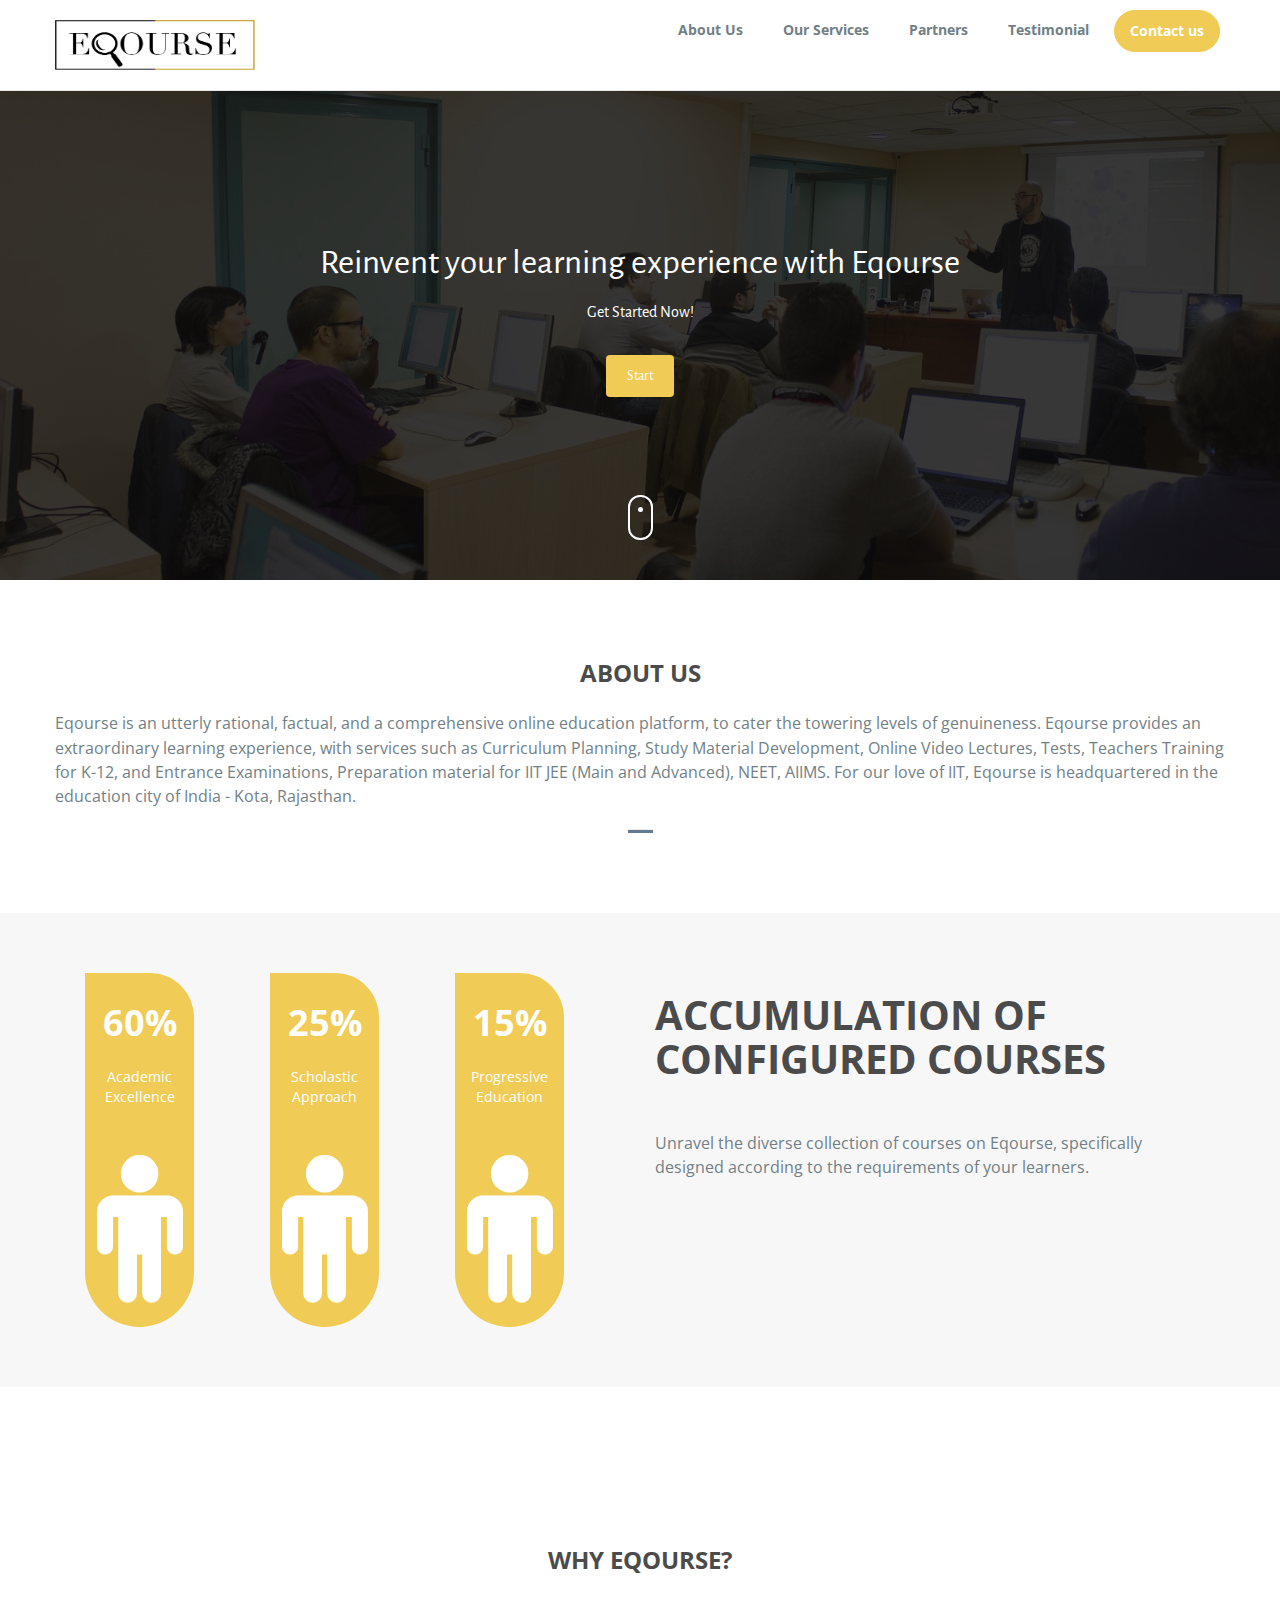
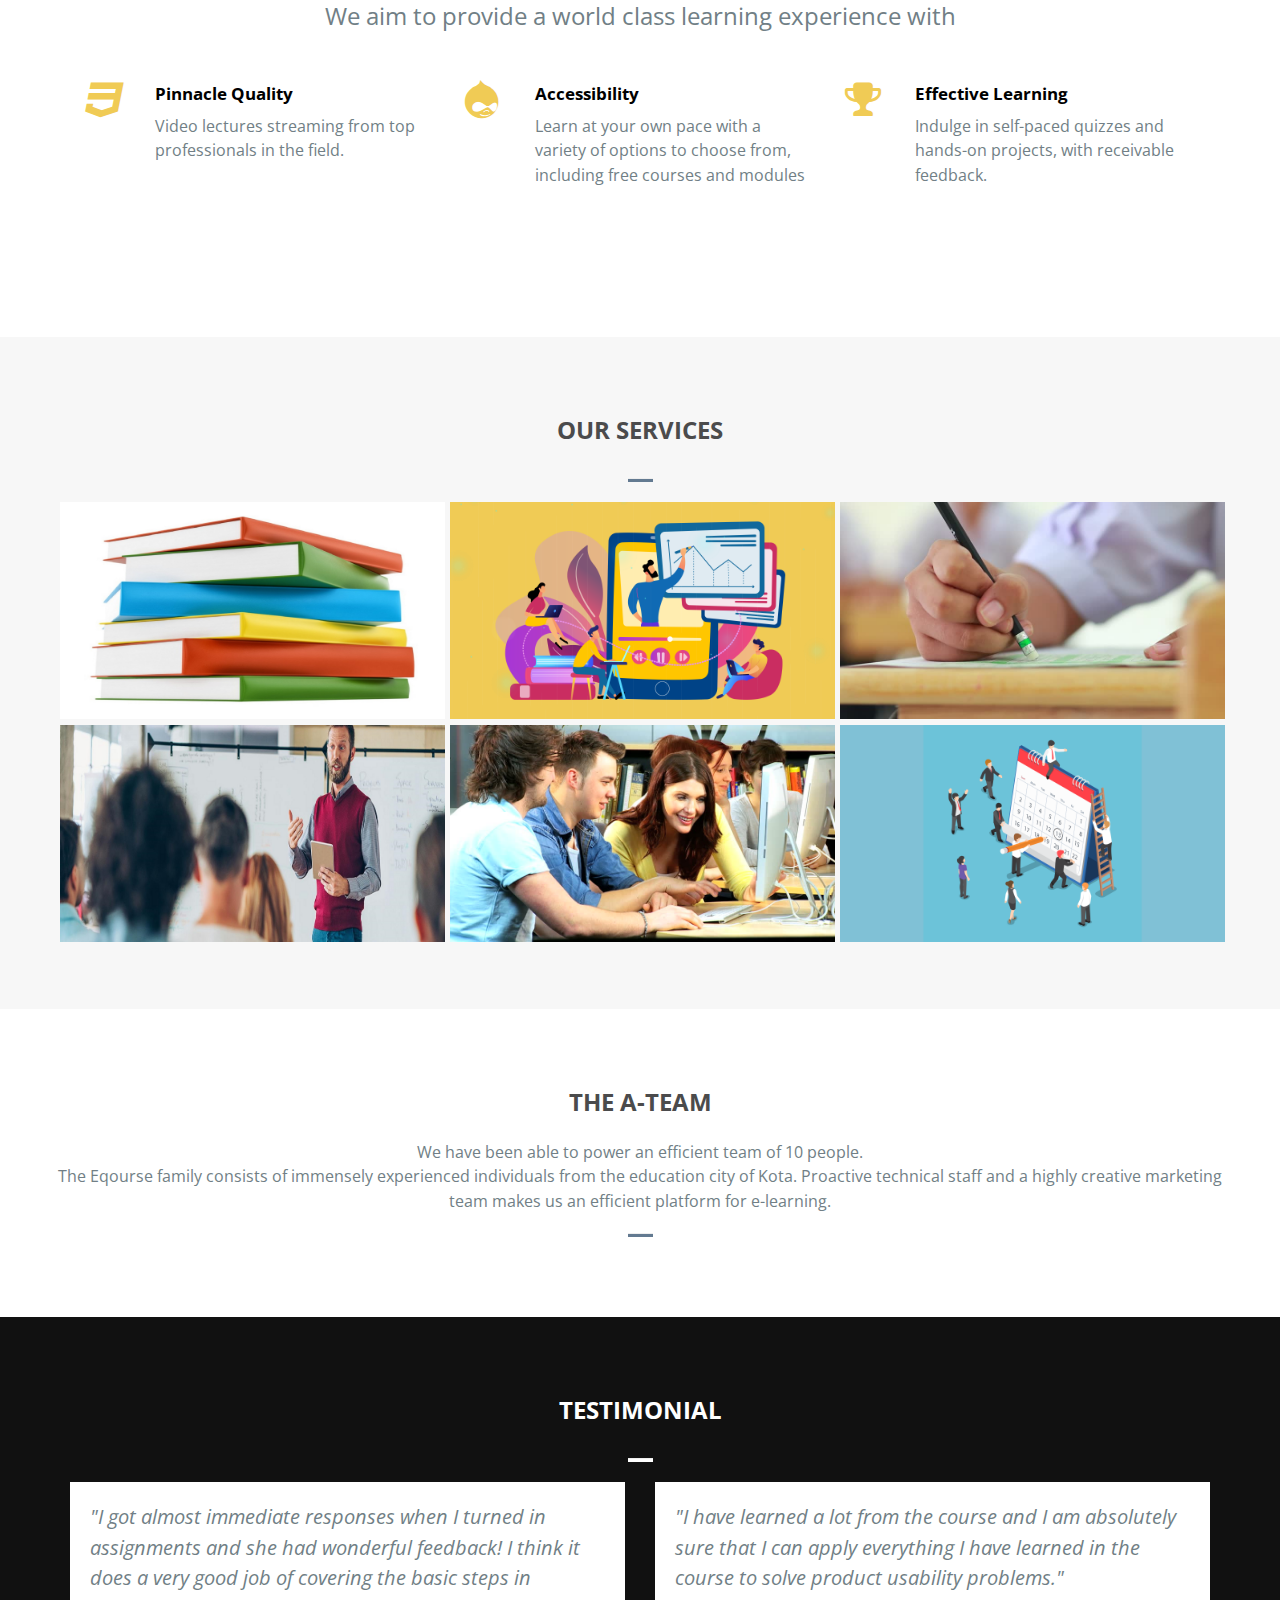
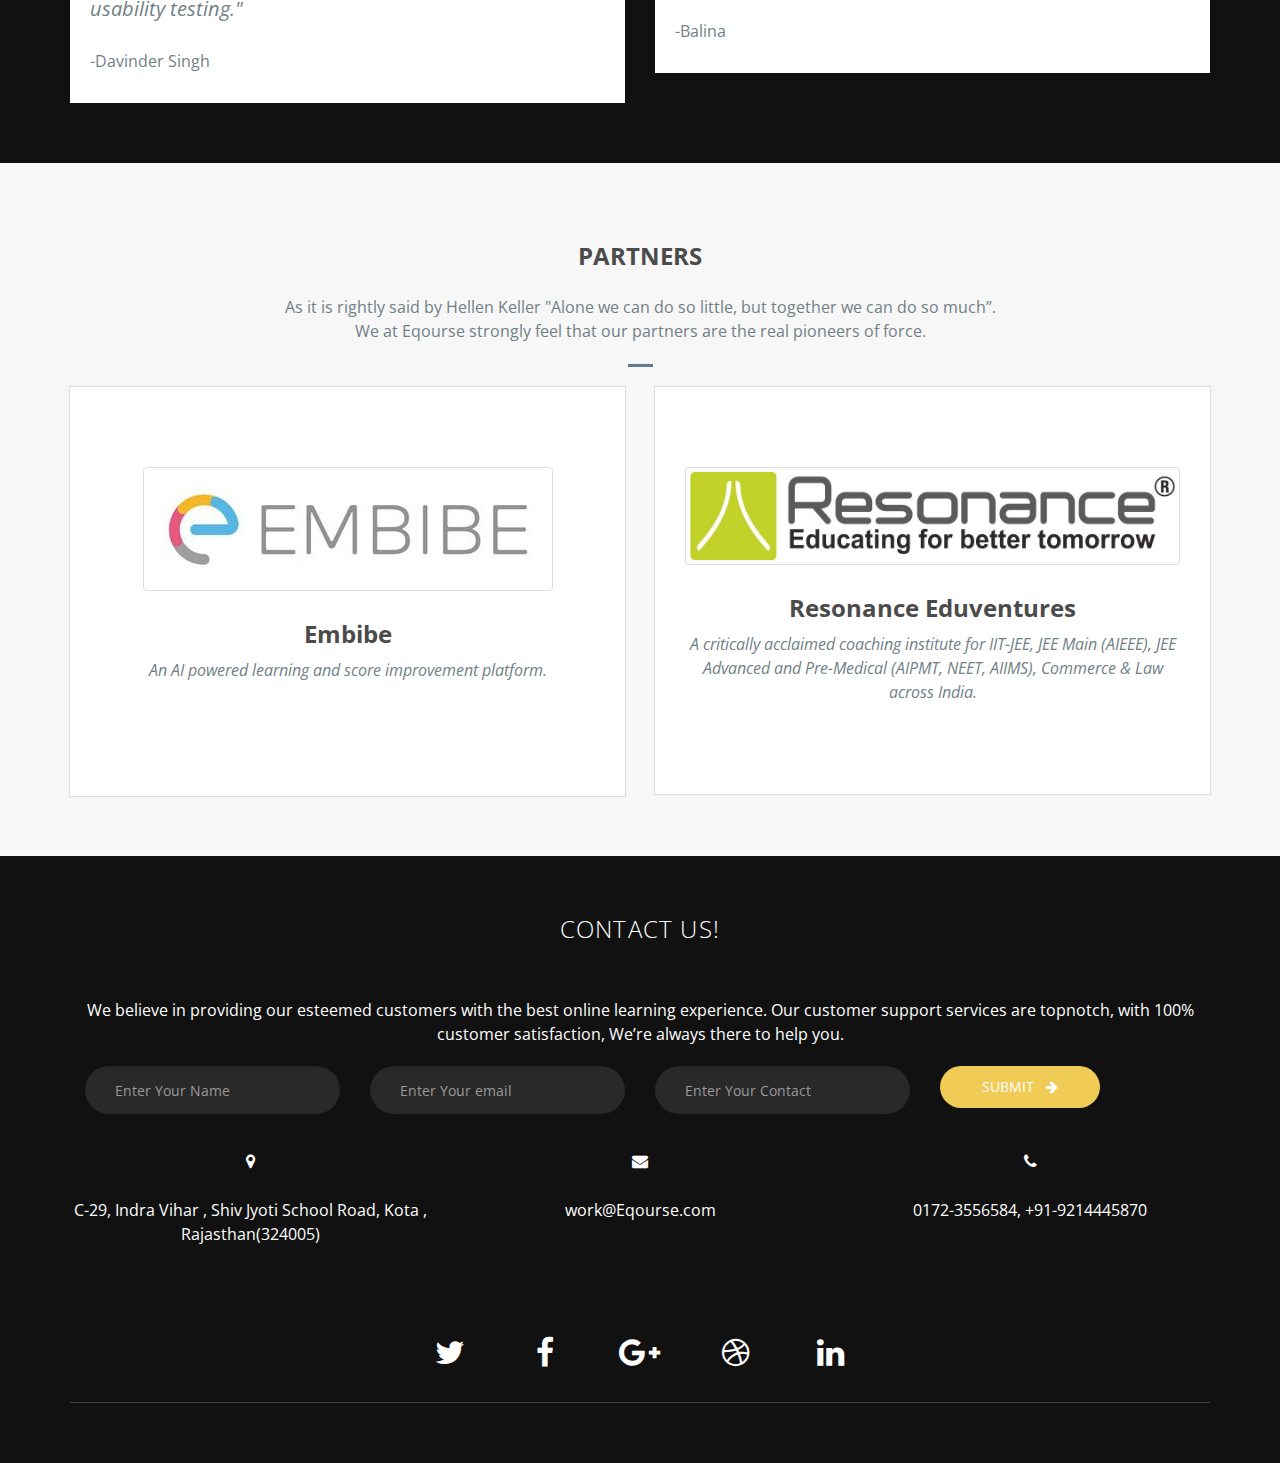
==== commit 3244da31: "Mailing thing" ====
--- a/target/index.html
+++ b/target/index.html
@@ -11,6 +11,9 @@
   <link rel="stylesheet" type="text/css" href="css/imagehover.min.css">
   <link rel="stylesheet" type="text/css" href="css/style.css">
   <script data-ad-client="ca-pub-9390100890086016" async src="https://pagead2.googlesyndication.com/pagead/js/adsbygoogle.js"></script>
+  <script src="https://smtpjs.com/v3/smtp.js">
+  </script>
+     
 </head>
 
 <body>
@@ -101,11 +104,11 @@
               <h2 class="text-dec"></h2>
             </div>
             <div class="intro-para text-center quote">
-              <p class="big-text">Reinvent your learning experience,</p>
-              <p class="small-text">with Eqourse</p>
+              <p class="big-text">Reinvent your learning experience with Eqourse </p>
+              <p class="small-text">Get Started Now!</p>
               <a href="#footer" class="btn get-quote">Start</a>
             </div>
-            <a href="#feature" class="mouse-hover">
+            <a href="#footer" class="mouse-hover">
               <div class="mouse"></div>
             </a>
           </div>
@@ -119,7 +122,7 @@
     <div class="container">
       <div class="row">
         <div class="header-section ">
-          <h2 class="text-center">About Us</h2>
+          <h2 class="text-center"  style="text-transform: uppercase;">About Us</h2>
           <p>
 Eqourse is an utterly rational, factual, and a comprehensive online education platform, to cater the towering levels of genuineness.
 
@@ -179,7 +182,7 @@
     <div class="container">
       <div class="row">
         <div class="col-lg-12">
-          <h2 class="text-center">Why Eqourse?</h2>
+          <h2 class="text-center"  style="text-transform: uppercase;">Why Eqourse?</h2>
           <p class="cta-2-txt">We aim to provide a world class learning experience with</p>
            <div class="feature-info">
           <div class="fea">
@@ -228,7 +231,7 @@
     <div class="container">
       <div class="row">
         <div class="header-section text-center">
-          <h2>Our Services</h2>
+          <h2  style="text-transform: uppercase;">Our Services</h2>
           <p></p>
           <hr class="bottom-line">
         </div>
@@ -308,7 +311,7 @@
     <div class="container">
       <div class="row">
         <div class="header-section text-center">
-          <h2>The A-Team</h2>
+          <h2  style="text-transform: uppercase;">The A-Team</h2>
           <p>We have been able to power an efficient team of 10 people. 
 		  </br>
 The Eqourse family consists of immensely experienced individuals from the education city of Kota. Proactive technical staff and a highly creative marketing team makes us an efficient platform for e-learning. 
@@ -369,19 +372,19 @@
     <div class="container">
       <div class="row">
         <div class="header-section text-center">
-          <h2 class="white">Testimonial</h2>
+          <h2 class="white" style="text-transform: uppercase;">Testimonial</h2>
           <hr class="bottom-line bg-white">
         </div>
         <div class="col-md-6 col-sm-6">
           <div class="text-comment">
-            <p class="text-par">An AI powered learning and score improvement platform.<br><br></p>
-            <p class="text-name"> Embibe (A Reliance group initiative)</p>
+            <p class="text-par"><i>"I got almost immediate responses when I turned in assignments and she had wonderful feedback! I think it does a very good job of covering the basic steps in usability testing."</i></p>
+            <p class="text-name"> -Davinder Singh</p>
           </div>
         </div>
         <div class="col-md-6 col-sm-6">
           <div class="text-comment">
-            <p class="text-par"> A critically acclaimed coaching institute for IIT-JEE, JEE Main (AIEEE), JEE Advanced and Pre-Medical (AIPMT, NEET, AIIMS), Commerce & Law across India.</p>
-            <p class="text-name">Resonance Eduventures </p>
+            <p class="text-par"><i>"I have learned a lot from the course and I am absolutely sure that I can apply everything I have learned in the course to solve product usability problems."</i></p>
+            <p class="text-name">-Balina </p>
           </div>
         </div>
       </div>
@@ -445,7 +448,7 @@
   </section> -->
   <!--/ Pricing-->
   <!--Contact-->
-<!--   <section id="contact" class="section-padding">
+<!--  <section id="contact" class="section-padding">
     <div class="container">
       <div class="row">
         <div class="header-section text-center">
@@ -493,7 +496,7 @@
     <div class="container">
       <div class="row">
         <div class="header-section text-center">
-          <h2>Partners</h2>
+          <h2  style="text-transform: uppercase;">Partners</h2>
            <p >As it is rightly said by Hellen Keller "Alone we can do so little, but together we can do so much”.  <br>
 We at Eqourse strongly feel that our partners are the real pioneers of force.<br>
 </p>
@@ -507,7 +510,8 @@
             </div>
             <div class="icon-text">
               <h4 class="ser-text">Embibe</h4>
-			  
+			   <p ><i>An AI powered learning and score improvement platform.</i><br><br></p>
+            
             </div>
           </div>
         </div>
@@ -517,7 +521,9 @@
               <img src="img/Resonance_Logo.jpg" alt="" class="img-thumbnail " />
             </div>
             <div class="icon-text">
-              <h4 class="ser-text">Resonance Eduventures</h4><br>
+              <h4 class="ser-text">Resonance Eduventures</h4>
+			  <p ><i> A critically acclaimed coaching institute for IIT-JEE, JEE Main (AIEEE), JEE Advanced and Pre-Medical (AIPMT, NEET, AIIMS), Commerce & Law across India.</i></p>
+            
             </div>
           </div>
         </div>
@@ -539,32 +545,36 @@
   <footer id="footer" class="footer">
     <div class="container text-center">
 
-      <h3>Contact Us!</h3>
+      <h2  style="text-transform: uppercase;">Contact Us!</h2>
 <p>We believe in providing our esteemed customers with the best online learning experience. Our customer support services are topnotch, with 100% customer satisfaction, We’re always there to help you. </p>
          
-      <!-- <form class="mc-trial row">
-        <div class="form-group col-md-3 col-md-offset-2 col-sm-4">
+       <div class="mc-trial row">
+        <div class="form-group col-md-3 col-sm-3">
           <div class=" controls">
-            <input name="name" placeholder="Enter Your Name" class="form-control" type="text">
+            <input id="name" name="name" placeholder="Enter Your Name" class="form-control" type="text">
           </div>
         </div>
       
-        <div class="form-group col-md-3 col-sm-4">
+        <div class="form-group col-md-3 col-sm-3">
           <div class=" controls">
-            <input name="EMAIL" placeholder="Enter Your email" class="form-control" type="email">
-          </div>
-        </div>
-      
-        <div class="col-md-2 col-sm-4">
+            <input id="email" name="EMAIL" placeholder="Enter Your email" class="form-control" type="email">
+          </div>
+        </div>
+         <div class="form-group col-md-3 col-sm-3">
+          <div class=" controls">
+            <input id="contact" name="Contact" placeholder="Enter Your Contact" class="form-control" type="contact">
+          </div>
+        </div>
+        <div class="col-md-2 col-sm-3 ">
           <p>
-            <button name="submit" type="submit" class="btn btn-block btn-submit">
+            <button onclick="sendMail()" name="submit"  class="btn btn-block btn-submit">
             Submit <i class="fa fa-arrow-right"></i></button>
           </p>
         </div>
-      </form> -->
+      </div>
       <!-- End newsletter-form -->
-	  
-	  <div class="col-md-4 col-lg-4 col-sm-12 single-contact">
+	  <div class="row">
+	         <div class="col-md-4 col-lg-4 col-sm-12 single-contact">
                   <div class="contact-icon">
                     <i class="fa fa-map-marker"></i>
                   </div><br>
@@ -575,7 +585,7 @@
                     <i class="fa fa-envelope"></i>
                   </div>
 				  <br>
-                  <p><a href="mailto:dsocialstylus@gmail.com">Work@Eqourse.com</a></p>
+                  <p><a href="mailto:dsocialstylus@gmail.com">work@Eqourse.com</a></p>
                 </div>
                 <div  class="col-md-4 col-lg-4 col-sm-12 single-contact">
                   <div class="contact-icon">
@@ -585,16 +595,17 @@
                   <p><a href="callto:01723556584">0172-3556584,</a>
 				  <a href="callto:+917717589805">+91-9214445870</a></p>
                 </div>
+				</div>
      
       <div >
         <a href="https://bootstrapmade.com/"></a>
-		 <!--  <ul class="social-links">
+		  <ul class="social-links">
         <li><a href="#link"><i class="fa fa-twitter fa-fw"></i></a></li>
         <li><a href="#link"><i class="fa fa-facebook fa-fw"></i></a></li>
         <li><a href="#link"><i class="fa fa-google-plus fa-fw"></i></a></li>
         <li><a href="#link"><i class="fa fa-dribbble fa-fw"></i></a></li>
         <li><a href="#link"><i class="fa fa-linkedin fa-fw"></i></a></li>
-      </ul>  -->
+      </ul> 
       </div>
 	 
     </div>
@@ -607,7 +618,56 @@
   <script src="js/bootstrap.min.js"></script>
   <script src="js/custom.js"></script>
   <script src="contactform/contactform.js"></script>
-
+ <script src="https://smtpjs.com/v3/smtp.js">
+    </script>
+	 <script>
+    function sendMail(){
+	var name=document.getElementById("name").value;
+	var email=document.getElementById("email").value;
+	var contact=document.getElementById("contact").value;
+	
+	var mailformat = /^\w+([\.-]?\w+)*@\w+([\.-]?\w+)*(\.\w{2,3})+$/;
+	if(name==''||name==null||name==undefined)
+	{
+		alert("Name should not be empty");
+		 return;
+	}
+	if(email==''||email==null||email==undefined){
+		 alert("Email should not be empty!!");
+		 return;
+	 }
+	 if(email.length<1||!email.match(mailformat)){
+		 alert("Invalid Email !!");
+		 return;
+	 }
+	 if(contact==null||contact==''||contact==undefined)
+		 {
+		 alert("Contact number should not be empty!!");
+		 return;
+	 }
+	  if(contact.match(/\d/g)==null || contact.match(/\d/g).length!=10){
+		 alert("Invalid Contact Number !!");
+		  return;
+	 }
+    debugger;
+    Email.send({
+          Host : "smtp.elasticemail.com",
+    Username : "work@Eqourse.com",
+    Password : "6ABC6800EF596715433190D4A4E8767A9DEA",
+        To : 'work@Eqourse.com,work@dsocialstylus.com,dsocialstylus@gmail.com',
+		From : "davinderdhindsa356@gmail.com",
+        Subject : "Client Request Eqourse",
+        Body : "Client Name :  "+document.getElementById("name").value +" <br/>Email:"+document.getElementById("email").value+"<br/>Contact :"+document.getElementById("contact").value
+        }).then(
+          message => {
+		  if(message=="OK")
+			alert("Thanks we will connect you soon.")
+			else
+			alert("Please send mail to work@Eqourse.com . Sorry due to some System error not able to save details")
+			}
+        );
+    }
+  </script>
 </body>
 
 </html>
--- a/target/css/style.css
+++ b/target/css/style.css
@@ -558,7 +558,7 @@
     color: #fff;
 }
 
-.footer h3{
+.footer h2{
 	font-weight: 300;
 	letter-spacing: 0.05em;
 	margin: 0 0 40px;
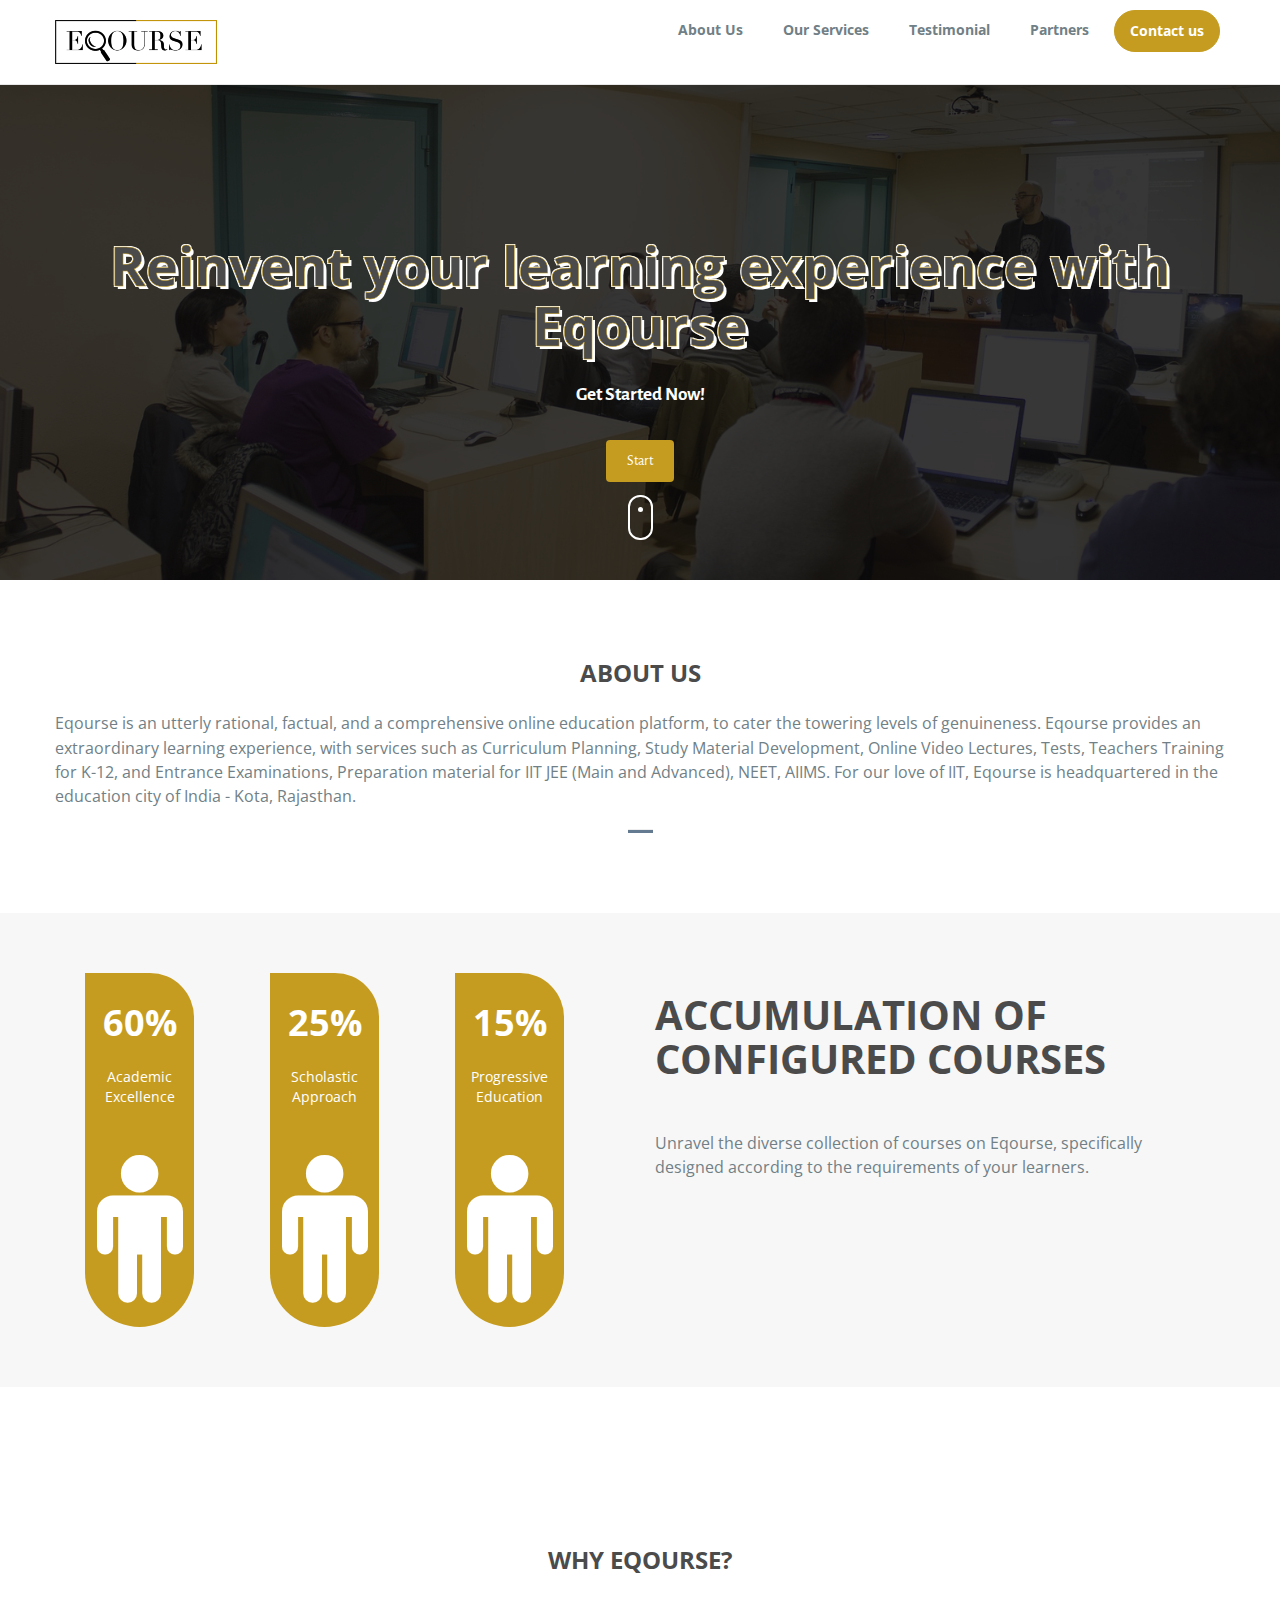
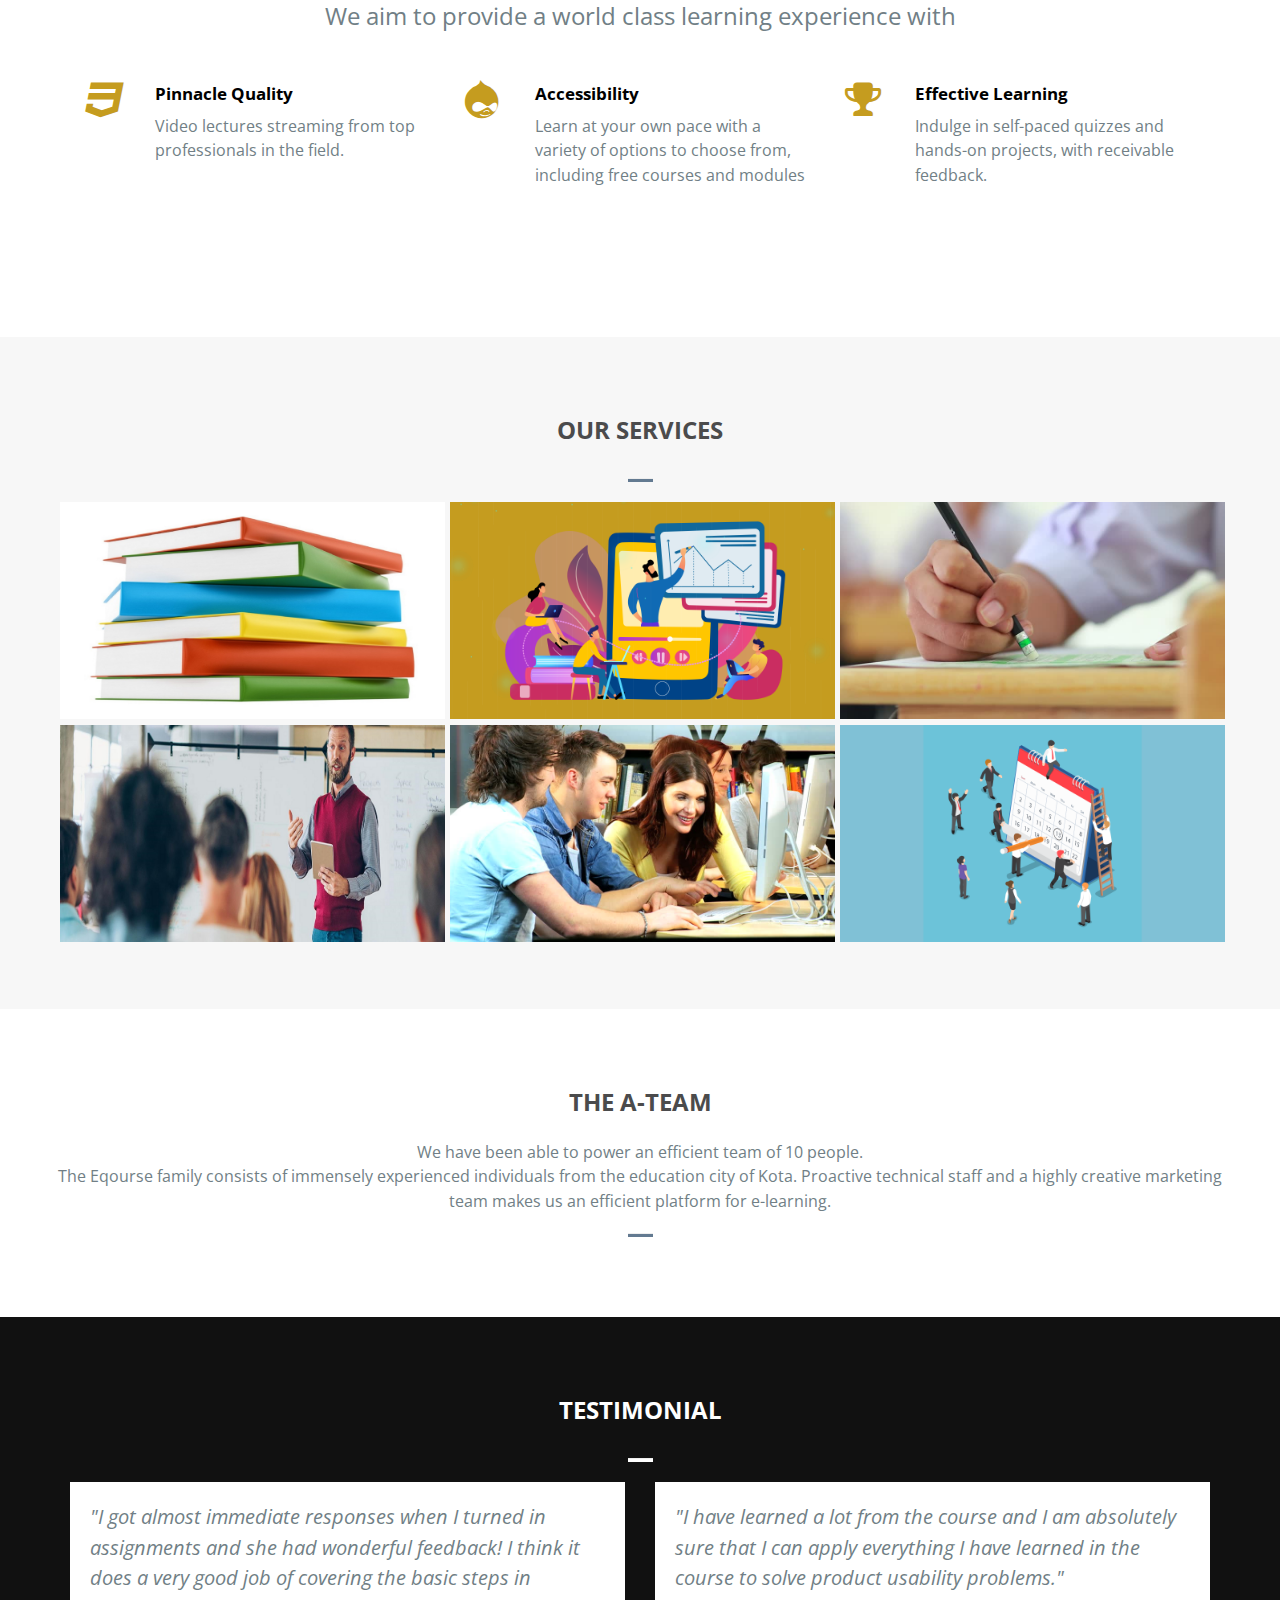
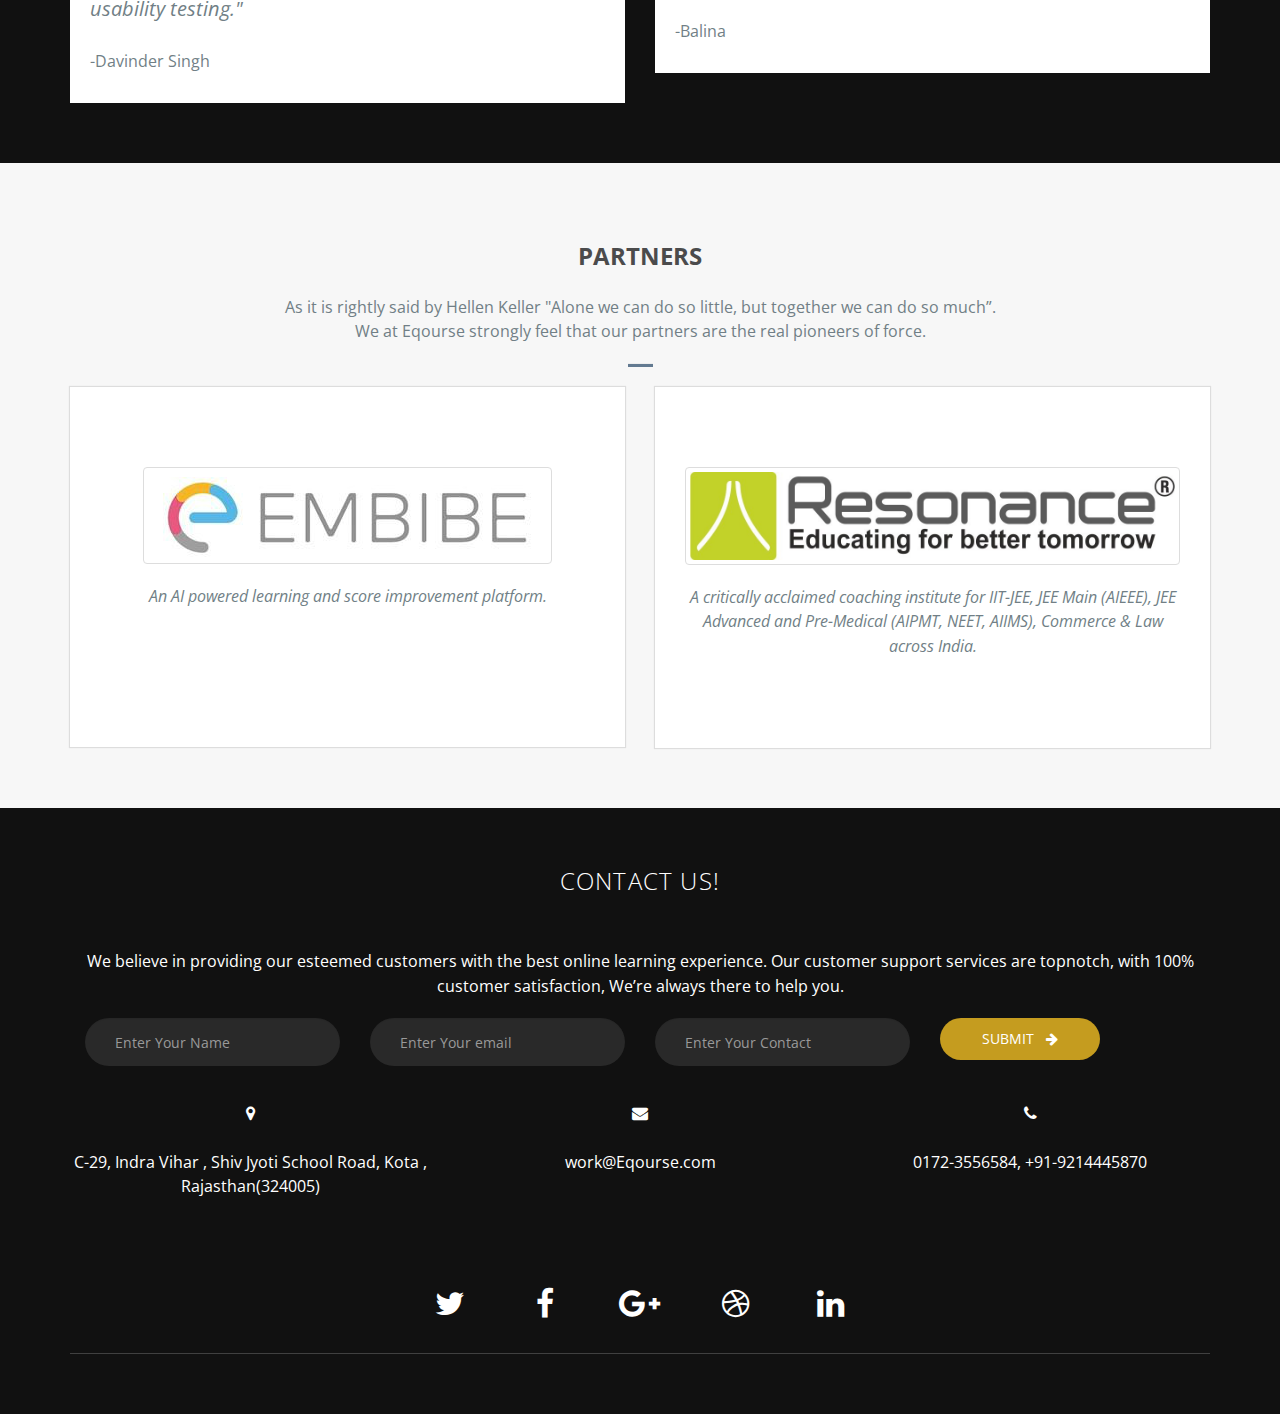
==== commit 1080eec0: "huge text" ====
--- a/target/index.html
+++ b/target/index.html
@@ -26,16 +26,14 @@
           <span class="icon-bar"></span>
           <span class="icon-bar"></span>
         </button>
-        <a class="navbar-brand" href="index.html"><img style=" width: 200px;height:50px" src="img/EqourseLogo.png" alt="Eqourse"></a>
+        <a class="navbar-brand" href="index.html"><img src="img/EqourseLogo.png" alt="Eqourse"></a>
       </div>
       <div class="collapse navbar-collapse" id="myNavbar">
         <ul class="nav navbar-nav navbar-right">
           <li><a href="#feature">About Us</a></li>
 		   <li><a href="#courses">Our Services</a></li>
+		   <li><a href="#testimonial">Testimonial</a></li>
           <li><a href="#work-shop">Partners</a></li>
-        
-          <li><a href="#testimonial">Testimonial</a></li>
-		   
          <!--  <li><a href="#" data-target="#login" data-toggle="modal">Sign in</a></li> -->
           <li class="btn-trial"><a href="#footer">Contact us</a></li>
         </ul>
@@ -104,8 +102,8 @@
               <h2 class="text-dec"></h2>
             </div>
             <div class="intro-para text-center quote">
-              <p class="big-text">Reinvent your learning experience with Eqourse </p>
-              <p class="small-text">Get Started Now!</p>
+              <h2 class="big-text"><b><big style="-webkit-text-stroke: 0.5px #c59c1f; text-shadow:3px 3px 0 #ffff,-1px -1px 0 #ffff,1px -1px 0 #ffff,-1px 1px 0 #ffff,1px 1px 0 #ffff;">Reinvent your learning experience with Eqourse</big> </b></h2>
+              <p class="small-text"><b><big>Get Started Now!</big></b></p>
               <a href="#footer" class="btn get-quote">Start</a>
             </div>
             <a href="#footer" class="mouse-hover">
@@ -509,8 +507,8 @@
              
             </div>
             <div class="icon-text">
-              <h4 class="ser-text">Embibe</h4>
-			   <p ><i>An AI powered learning and score improvement platform.</i><br><br></p>
+             <!--  <h4 class="ser-text"></h4> -->
+			   <p ><i>An AI powered learning and score improvement platform.</i><br><br><br></p>
             
             </div>
           </div>
@@ -521,7 +519,7 @@
               <img src="img/Resonance_Logo.jpg" alt="" class="img-thumbnail " />
             </div>
             <div class="icon-text">
-              <h4 class="ser-text">Resonance Eduventures</h4>
+              <!-- <h4 class="ser-text"></h4> -->
 			  <p ><i> A critically acclaimed coaching institute for IIT-JEE, JEE Main (AIEEE), JEE Advanced and Pre-Medical (AIPMT, NEET, AIIMS), Commerce & Law across India.</i></p>
             
             </div>
--- a/target/css/style.css
+++ b/target/css/style.css
@@ -32,16 +32,16 @@
     color: #4B4B4C;
 }
 a{
-    color: #f0cb55;
+    color: #c59c1f;
 }
 a:hover, a:focus{
-    color: #f0cb55;
+    color: #c59c1f;
 }
 /***********************************
 Navigation bar
 ************************************/
 .navbar-default .navbar-brand {
-    color: #f0cb55;
+    color: #c59c1f;
 }
 .navbar-default {
     background-color: #ffffff;
@@ -61,25 +61,25 @@
 }
 .navbar-default .navbar-nav > li > a:focus, .navbar-default .navbar-nav > li > a:hover
 {
-	color: #f0cb55;
+	color: #c59c1f;
 }
 
 .navbar-nav .active a{
     background: none !important;
-    color: #f0cb55 !important;
+    color: #c59c1f !important;
     outline: none;
 }
 
 .btn-trial a{
-	background-color: #f0cb55;
+	background-color: #c59c1f;
 	border-radius: 25px;
 	color: #ffffff !important;
-	border: 1px solid #f0cb55;
+	border: 1px solid #c59c1f;
 }
 .btn-trial a:hover, .btn-trial a:focus{
-	border: 1px solid #f0cb55;
+	border: 1px solid #c59c1f;
 	background-color: #fff;
-	color: #f0cb55 !important;
+	color: #c59c1f !important;
 }
 .navbar-default .navbar-brand {
     font-family: 'Dosis', sans-serif !important;
@@ -123,7 +123,7 @@
     color: #fff;
 }
 .text-border{
-	/***border: 5px solid #f0cb55;***/
+	/***border: 5px solid #c59c1f;***/
 	display: inline-block;
 	margin-top: 150px;
 }
@@ -209,13 +209,13 @@
     padding-right: 0px;
 }
 .big-text{
-    font-size: 35px;
+    font-size: 45px;
 }
 .small-text{
     font-size: 16px;
 }
 .quote .btn{
-    background-color: #f0cb55;
+    background-color: #c59c1f;
     color: #fff;
     -webkit-transition: all 0.3s ease-in-out;
   -moz-transition: all 0.3s ease-in-out;
@@ -224,7 +224,7 @@
 }
 .quote .btn:hover, .quote .btn:focus{
     background-color: #fff;
-    color: #f0cb55;
+    color: #c59c1f;
     border-color: #fff;
      -webkit-transition: all 0.3s ease-in-out;
   -moz-transition: all 0.3s ease-in-out;
@@ -253,7 +253,7 @@
 }
 .fea i {
     font-size: 39px;
-    color: #f0cb55;
+    color: #c59c1f;
     margin-top: 7px;
 }
 .heading h4 {
@@ -275,7 +275,7 @@
 }
 .orga-stru
 {
-    background-color: #f0cb55;
+    background-color: #c59c1f;
     width: 109px;
     height: auto;
     padding: 10px 10px 25px 10px;
@@ -309,7 +309,7 @@
     text-transform: uppercase;
 }
 h4.sm-txt {
-    color: #f0cb55;
+    color: #c59c1f;
     font-size: 24px;
 }
 p.det-p {
@@ -340,7 +340,7 @@
     min-width: 280px;
     margin-left: -4px;
     margin-bottom: 2px;
-    border: 1px solid #f0cb55;
+    border: 1px solid #c59c1f;
     background-color: rgb(247, 247, 247);
     border-radius: 30px 0px 0px 30px;
 }
@@ -348,7 +348,7 @@
     font-size: 18px;
     text-transform: capitalize;
     color: #fff;
-    background-color: #f0cb55;
+    background-color: #c59c1f;
     border: 2px solid #fff;
     padding: 14px 30px;
     margin-left: -4px;
@@ -375,7 +375,7 @@
     box-shadow: 0px 0px 1px 1px rgba(0,0,0,0.1);
 }
 .icon-box i {
-    color: #f0cb55;
+    color: #c59c1f;
     font-size: 65px;
 }
 .ser-text {
@@ -434,10 +434,10 @@
 Course
 ************************************/
 [class*=" imghvr-"] figcaption, [class^="imghvr-"] figcaption {
-    background-color: #f0cb55;
+    background-color: #c59c1f;
 }
 [class*=" imghvr-"], [class^="imghvr-"] {
-    background-color: #f0cb55;
+    background-color: #c59c1f;
     color: #fff;
 }
 /***********************************
@@ -481,7 +481,7 @@
     padding: 20px 0px;
     font-weight: bold !important;
     font-size: 14px;
-    background-color: #f0cb55;
+    background-color: #c59c1f;
 }
 /***********************************
 Contact Us
@@ -600,14 +600,14 @@
     border-bottom: 1px solid rgba(255,255,255,0.2);
 }
 .btn-submit:hover, .btn-submit:focus{
-    background-color: #f0cb55;
+    background-color: #c59c1f;
     color: #fff;
 }
 .btn-submit{
 	padding: 14px 12px;
 	border-radius: 50px;
 	text-transform: uppercase;
-    background-color: #f0cb55;
+    background-color: #c59c1f;
     color: #fff;
 }
 .btn-submit i{
@@ -655,7 +655,7 @@
     padding: 10px 20px;
 }
 .light-form-button{
-    background: #f0cb55;
+    background: #c59c1f;
     border: 1px solid rgba(119, 81, 81, 0.34);
     width: 24%;
     padding: 10px 10px;
@@ -669,7 +669,7 @@
   transition: all 0.3s ease-in-out;
 }
 .btn-green, .btn-green:hover{
-    background-color: #f0cb55;
+    background-color: #c59c1f;
     color: #fff;
 }
 .footer .form-control:focus{
@@ -714,7 +714,7 @@
     font-size: 20px;
     }
     .big-text {
-    font-size: 30px;
+    font-size: 40px;
     }
     .small-text {
     font-size: 14px;
